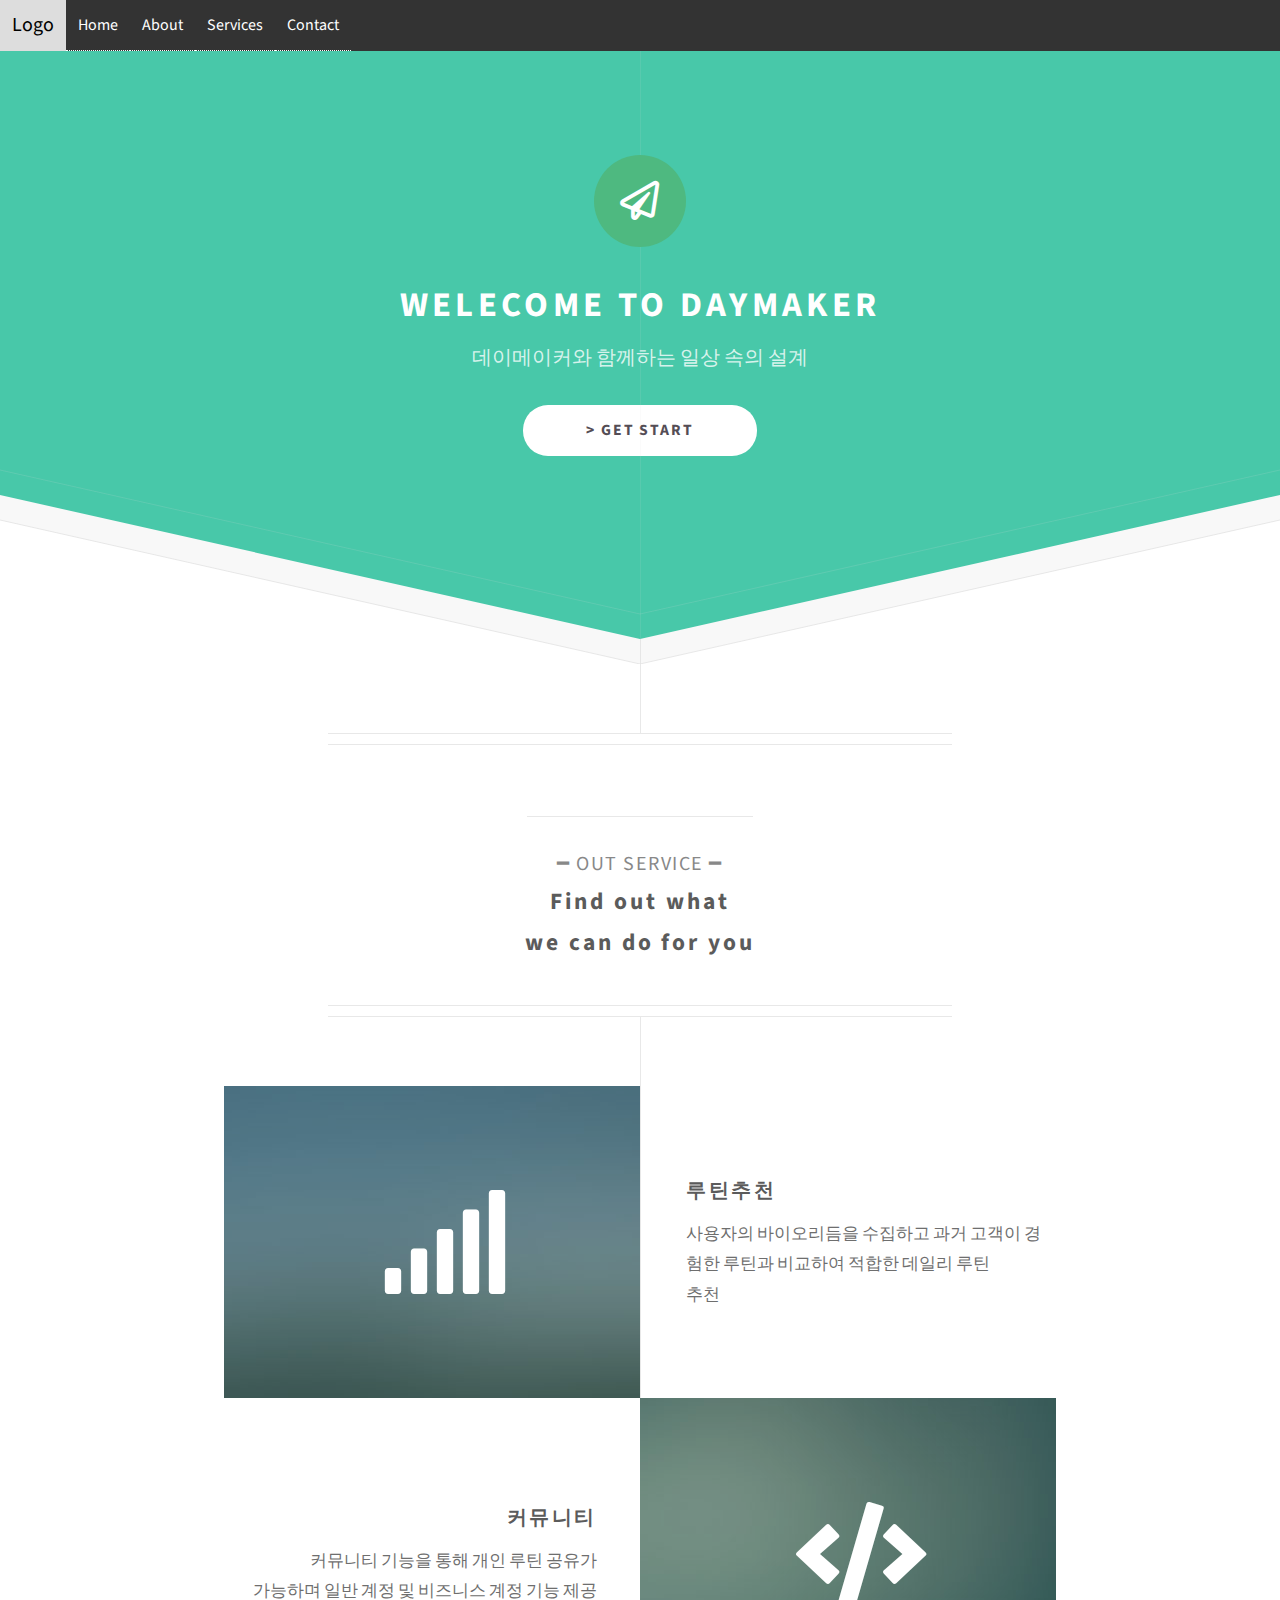
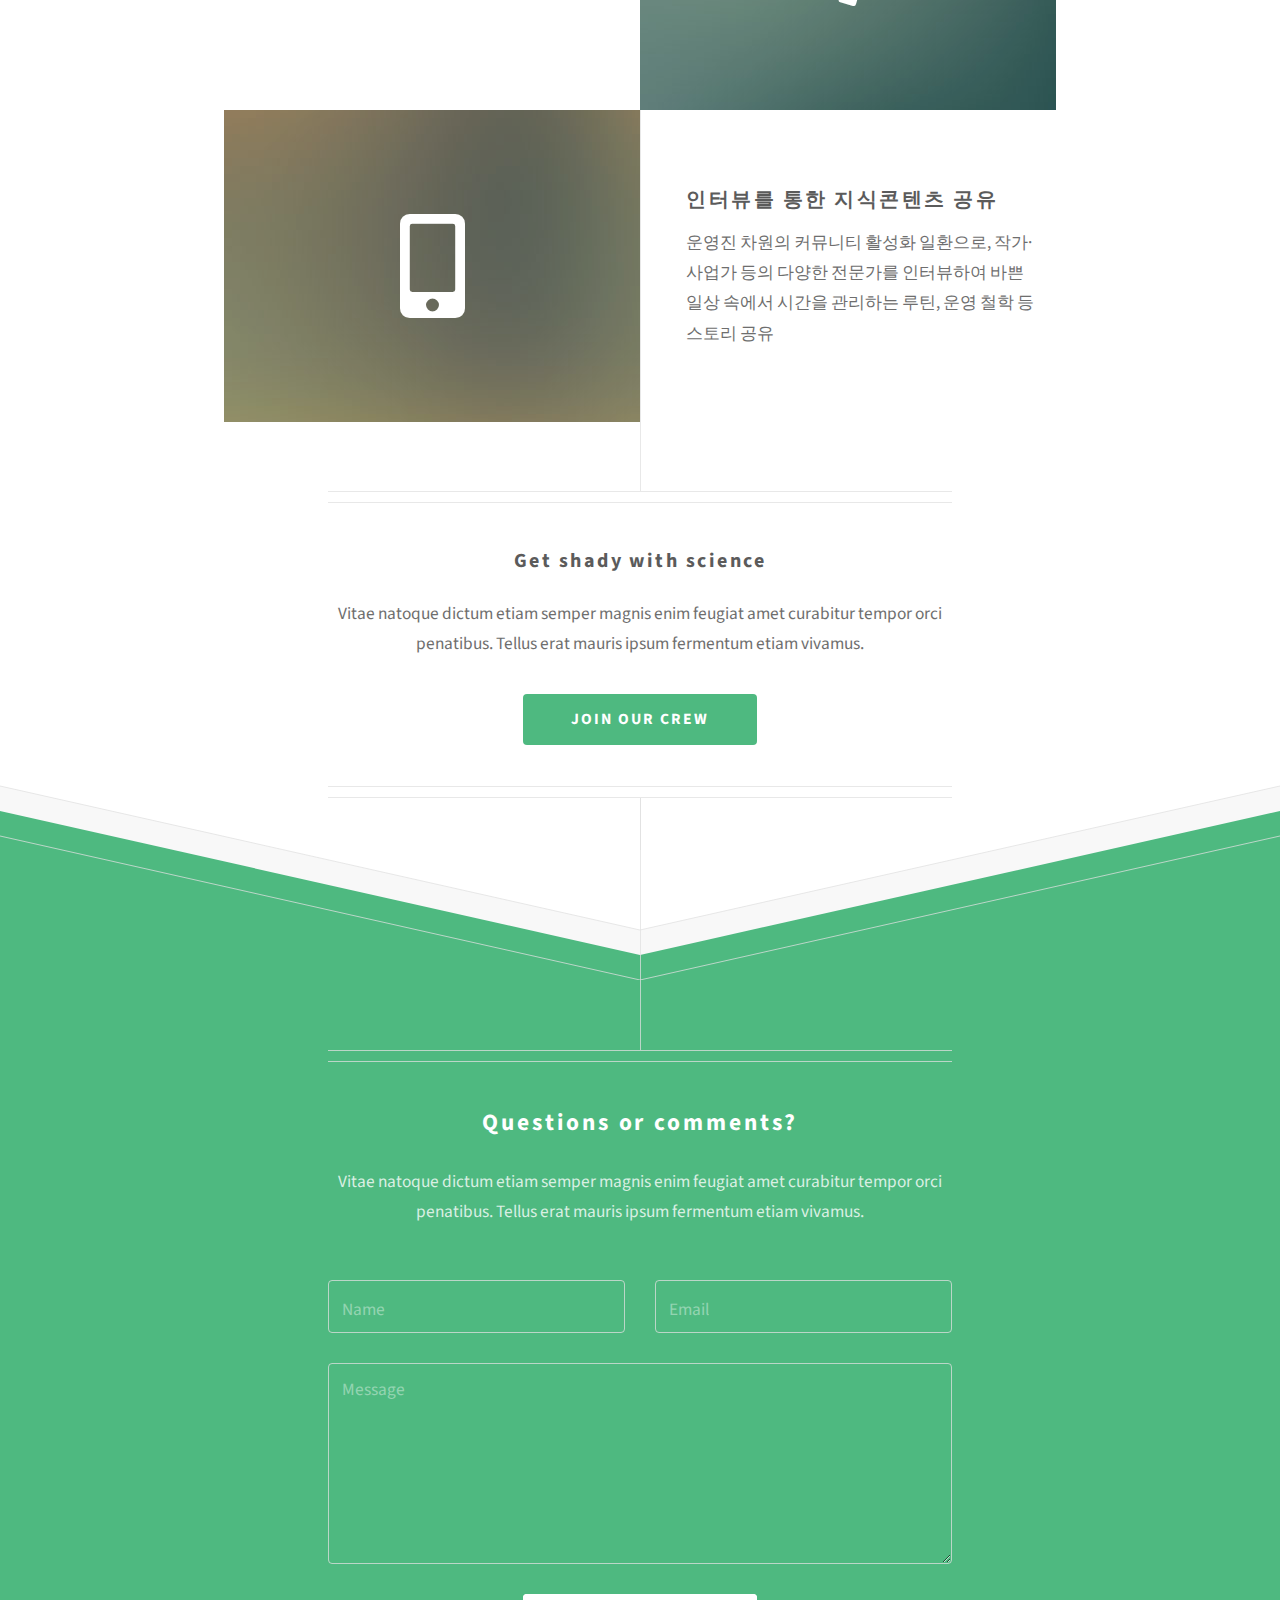
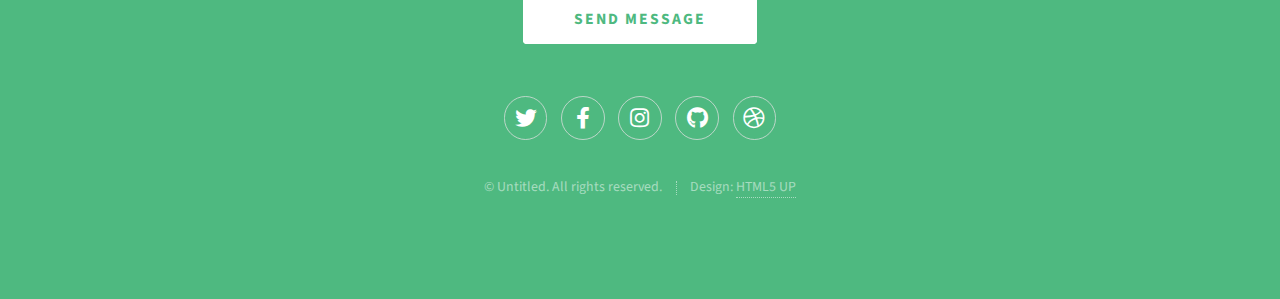
==== index.html @ bc4b8121 "project" ====
<!DOCTYPE HTML>
<!--
	Directive by HTML5 UP
	html5up.net | @ajlkn
	Free for personal and commercial use under the CCA 3.0 license (html5up.net/license)
-->
<html>
	<head>
		<title>Directive by HTML5 UP</title>
		<meta charset="utf-8" />
		<meta name="viewport" content="width=device-width, initial-scale=1, user-scalable=no" />
		<link rel="stylesheet" href="assets/css/main.css" />
		</head>
	<body class="is-preload">

		<!--navbar-->
		<div class="navbar">
			<a href="#" class="navbar-logo">Logo</a>
			<a href="#">Home</a>
			<a href="#">About</a>
			<a href="#">Services</a>
			<a href="#">Contact</a>
		  </div>

		<!-- Header -->
			<div id="header">
				<span class="logo icon fa-paper-plane"></span>
				<h1> WELECOME TO DAYMAKER</h1>
				<p>데이메이커와 함께하는 일상 속의 설계</p>
				<br />
				<a href="#" class="button btn-1">> get start</a>
			</div>

		<!-- Main -->
			<div id="main">

				<header class="major container medium">
					<p>━ out service ━</p>
					<h2>Find out what
					<br />
					we can do for you
					</h2>
					<!--
					<p>Tellus erat mauris ipsum fermentum<br />
					etiam vivamus nunc nibh morbi.</p>
					-->
				</header>

				<div class="box alt container">
					<section class="feature left">
						<a href="#" class="image icon solid fa-signal"><img src="images/pic01.jpg" alt="" /></a>
						<div class="content">
							<h3>루틴추천</h3>
							<p>사용자의 바이오리듬을 수집하고 과거 고객이 경험한 루틴과 비교하여 적합한 데일리 루틴<br>추천
							</p>
						</div>
					</section>
					<section class="feature right">
						<a href="#" class="image icon solid fa-code"><img src="images/pic02.jpg" alt="" /></a>
						<div class="content">
							<h3>커뮤니티</h3>
							<p>커뮤니티 기능을 통해 개인 루틴 공유가<br>가능하며 일반 계정 및 비즈니스 계정 기능 제공</p>
						</div>
					</section>
					<section class="feature left">
						<a href="#" class="image icon solid fa-mobile-alt"><img src="images/pic03.jpg" alt="" /></a>
						<div class="content">
							<h3>인터뷰를 통한 지식콘텐츠 공유</h3>
							<p>운영진 차원의 커뮤니티 활성화 일환으로, 작가·사업가 등의 다양한 전문가를
								인터뷰하여 바쁜 일상 속에서 시간을 관리하는 루틴, 운영 철학 등 스토리 공유</p>
						</div>
					</section>
				</div>

				<!--
				<div class="box container">
					<header>
						<h2>A lot of generic stuff</h2>
					</header>
					<section>
						<header>
							<h3>Paragraph</h3>
							<p>This is the subtitle for this particular heading</p>
						</header>
						<p>Phasellus nisl nisl, varius id <sup>porttitor sed pellentesque</sup> ac orci. Pellentesque
						habitant <strong>strong</strong> tristique <b>bold</b> et netus <i>italic</i> malesuada <em>emphasized</em> ac turpis egestas. Morbi
						leo suscipit ut. Praesent <sub>id turpis vitae</sub> turpis pretium ultricies. Vestibulum sit
						amet risus elit.</p>
					</section>
					<section>
						<header>
							<h3>Blockquote</h3>
						</header>
						<blockquote>Fringilla nisl. Donec accumsan interdum nisi, quis tincidunt felis sagittis eget.
						tempus euismod. Vestibulum ante ipsum primis in faucibus.</blockquote>
					</section>
					<section>
						<header>
							<h3>Divider</h3>
						</header>
						<p>Donec consectetur vestibulum dolor et pulvinar. Etiam vel felis enim, at viverra
						ligula. Ut porttitor sagittis lorem, quis eleifend nisi ornare vel. Praesent nec orci
						facilisis leo magna. Cras sit amet urna eros, id egestas urna. Quisque aliquam
						tempus euismod. Vestibulum ante ipsum primis in faucibus orci luctus et ultrices
						posuere cubilia.</p>
						<hr />
						<p>Donec consectetur vestibulum dolor et pulvinar. Etiam vel felis enim, at viverra
						ligula. Ut porttitor sagittis lorem, quis eleifend nisi ornare vel. Praesent nec orci
						facilisis leo magna. Cras sit amet urna eros, id egestas urna. Quisque aliquam
						tempus euismod. Vestibulum ante ipsum primis in faucibus orci luctus et ultrices
						posuere cubilia.</p>
					</section>
					<section>
						<header>
							<h3>Unordered List</h3>
						</header>
						<ul class="default">
							<li>Donec consectetur vestibulum dolor et pulvinar. Etiam vel felis enim, at viverra ligula. Ut porttitor sagittis lorem, quis eleifend nisi ornare vel.</li>
							<li>Donec consectetur vestibulum dolor et pulvinar. Etiam vel felis enim, at viverra ligula. Ut porttitor sagittis lorem, quis eleifend nisi ornare vel.</li>
							<li>Donec consectetur vestibulum dolor et pulvinar. Etiam vel felis enim, at viverra ligula. Ut porttitor sagittis lorem, quis eleifend nisi ornare vel.</li>
							<li>Donec consectetur vestibulum dolor et pulvinar. Etiam vel felis enim, at viverra ligula. Ut porttitor sagittis lorem, quis eleifend nisi ornare vel.</li>
						</ul>
					</section>
					<section>
						<header>
							<h3>Ordered List</h3>
						</header>
						<ol class="default">
							<li>Donec consectetur vestibulum dolor et pulvinar. Etiam vel felis enim, at viverra ligula. Ut porttitor sagittis lorem, quis eleifend nisi ornare vel.</li>
							<li>Donec consectetur vestibulum dolor et pulvinar. Etiam vel felis enim, at viverra ligula. Ut porttitor sagittis lorem, quis eleifend nisi ornare vel.</li>
							<li>Donec consectetur vestibulum dolor et pulvinar. Etiam vel felis enim, at viverra ligula. Ut porttitor sagittis lorem, quis eleifend nisi ornare vel.</li>
							<li>Donec consectetur vestibulum dolor et pulvinar. Etiam vel felis enim, at viverra ligula. Ut porttitor sagittis lorem, quis eleifend nisi ornare vel.</li>
						</ol>
					</section>
					<section>
						<header>
							<h3>Table</h3>
						</header>
						<div class="table-wrapper">
							<table class="default">
								<thead>
									<tr>
										<th>ID</th>
										<th>Name</th>
										<th>Description</th>
										<th>Price</th>
									</tr>
								</thead>
								<tbody>
									<tr>
										<td>45815</td>
										<td>Something</td>
										<td>Ut porttitor sagittis lorem, quis eleifend nisi ornare vel.</td>
										<td>29.99</td>
									</tr>
									<tr>
										<td>24524</td>
										<td>Nothing</td>
										<td>Ut porttitor sagittis lorem, quis eleifend nisi ornare vel.</td>
										<td>19.99</td>
									</tr>
									<tr>
										<td>45815</td>
										<td>Something</td>
										<td>Ut porttitor sagittis lorem, quis eleifend nisi ornare vel.</td>
										<td>29.99</td>
									</tr>
									<tr>
										<td>24524</td>
										<td>Nothing</td>
										<td>Ut porttitor sagittis lorem, quis eleifend nisi ornare vel.</td>
										<td>19.99</td>
									</tr>
								</tbody>
								<tfoot>
									<tr>
										<td colspan="3"></td>
										<td>100.00</td>
									</tr>
								</tfoot>
							</table>
						</div>
					</section>
					<section>
						<header>
							<h3>Form</h3>
						</header>
						<form method="post" action="#">
							<div class="row">
								<div class="col-6 col-12-mobilep">
									<label for="name">Name</label>
									<input class="text" type="text" name="name" id="name" value="" placeholder="John Doe" />
								</div>
								<div class="col-6 col-12-mobilep">
									<label for="email">Email</label>
									<input class="text" type="text" name="email" id="email" value="" placeholder="johndoe@domain.tld" />
								</div>
								<div class="col-12">
									<label for="subject">Subject</label>
									<input class="text" type="text" name="subject" id="subject" value="" placeholder="Enter your subject" />
								</div>
								<div class="col-12">
									<label for="subject">Message</label>
									<textarea name="message" id="message" placeholder="Enter your message" rows="6"></textarea>
								</div>
								<div class="col-12">
									<ul class="actions special">
										<li><input type="submit" value="Send" /></li>
										<li><input type="reset" value="Reset" class="alt" /></li>
									</ul>
								</div>
							</div>
						</form>
					</section>
				</div>
				-->

				<footer class="major container medium">
					<h3>Get shady with science</h3>
					<p>Vitae natoque dictum etiam semper magnis enim feugiat amet curabitur tempor orci penatibus. Tellus erat mauris ipsum fermentum etiam vivamus.</p>
					<ul class="actions special">
						<li><a href="#" class="button btn-2">Join our crew</a></li>
					</ul>
				</footer>

			</div>

		<!-- Footer -->
			<div id="footer">
				<div class="container medium">

					<header class="major last">
						<h2>Questions or comments?</h2>
					</header>

					<p>Vitae natoque dictum etiam semper magnis enim feugiat amet curabitur tempor
					orci penatibus. Tellus erat mauris ipsum fermentum etiam vivamus.</p>

					<form method="post" action="#">
						<div class="row">
							<div class="col-6 col-12-mobilep">
								<input type="text" name="name" placeholder="Name" />
							</div>
							<div class="col-6 col-12-mobilep">
								<input type="email" name="email" placeholder="Email" />
							</div>
							<div class="col-12">
								<textarea name="message" placeholder="Message" rows="6"></textarea>
							</div>
							<div class="col-12">
								<ul class="actions special">
									<li><input type="submit" value="Send Message" /></li>
								</ul>
							</div>
						</div>
					</form>

					<ul class="icons">
						<li><a href="#" class="icon brands fa-twitter"><span class="label">Twitter</span></a></li>
						<li><a href="#" class="icon brands fa-facebook-f"><span class="label">Facebook</span></a></li>
						<li><a href="#" class="icon brands fa-instagram"><span class="label">Instagram</span></a></li>
						<li><a href="#" class="icon brands fa-github"><span class="label">Github</span></a></li>
						<li><a href="#" class="icon brands fa-dribbble"><span class="label">Dribbble</span></a></li>
					</ul>

					<ul class="copyright">
						<li>&copy; Untitled. All rights reserved.</li><li>Design: <a href="http://html5up.net">HTML5 UP</a></li>
					</ul>

				</div>
			</div>

		<!-- Scripts -->
			<script src="assets/js/jquery.min.js"></script>
			<script src="assets/js/browser.min.js"></script>
			<script src="assets/js/breakpoints.min.js"></script>
			<script src="assets/js/util.js"></script>
			<script src="assets/js/main.js"></script>

	</body>
</html>
---- assets/css/main.css ----
@import url("fontawesome-all.min.css");
@import url("https://fonts.googleapis.com/css?family=Source+Sans+Pro:300,300italic,400,400italic,600,600italic,700,700italic");

/*
	Directive by HTML5 UP
	html5up.net | @ajlkn
	Free for personal and commercial use under the CCA 3.0 license (html5up.net/license)
*/

html, body, div, span, applet, object,
iframe, h1, h2, h3, h4, h5, h6, p, blockquote,
pre, a, abbr, acronym, address, big, cite,
code, del, dfn, em, img, ins, kbd, q, s, samp,
small, strike, strong, sub, sup, tt, var, b,
u, i, center, dl, dt, dd, ol, ul, li, fieldset,
form, label, legend, table, caption, tbody,
tfoot, thead, tr, th, td, article, aside,
canvas, details, embed, figure, figcaption,
footer, header, hgroup, menu, nav, output, ruby,
section, summary, time, mark, audio, video {
	margin: 0;
	padding: 0;
	border: 0;
	font-size: 100%;
	font: inherit;
	vertical-align: baseline;}

article, aside, details, figcaption, figure,
footer, header, hgroup, menu, nav, section {
	display: block;}

body {
	line-height: 1;
}

ol, ul {
	list-style: none;
}

blockquote, q {
	quotes: none;
}

	blockquote:before, blockquote:after, q:before, q:after {
		content: '';
		content: none;
	}

table {
	border-collapse: collapse;
	border-spacing: 0;
}

body {
	-webkit-text-size-adjust: none;
}

mark {
	background-color: transparent;
	color: inherit;
}

input::-moz-focus-inner {
	border: 0;
	padding: 0;
}

input, select, textarea {
	-moz-appearance: none;
	-webkit-appearance: none;
	-ms-appearance: none;
	appearance: none;
}

/* Basic */

	html {
		box-sizing: border-box;
	}

	*, *:before, *:after {
		box-sizing: inherit;
	}

	html, body {
		height: 100%;
	}

	body {
		background: #ffffff;
	}

		body.is-preload *, body.is-preload *:before, body.is-preload *:after {
			-moz-animation: none !important;
			-webkit-animation: none !important;
			-ms-animation: none !important;
			animation: none !important;
			-moz-transition: none !important;
			-webkit-transition: none !important;
			-ms-transition: none !important;
			transition: none !important;
		}

	body, input, select, textarea {
		color: #6e6e6e;
		font-family: 'Source Sans Pro', sans-serif;
		font-size: 16pt;
		font-weight: 400;
		line-height: 1.75em;
	}

	a {
		-moz-transition: color 0.2s ease-in-out, border-bottom-color 0.2s ease-in-out;
		-webkit-transition: color 0.2s ease-in-out, border-bottom-color 0.2s ease-in-out;
		-ms-transition: color 0.2s ease-in-out, border-bottom-color 0.2s ease-in-out;
		transition: color 0.2s ease-in-out, border-bottom-color 0.2s ease-in-out;
		border-bottom: dotted 1px;
		color: #4eb980;
		text-decoration: none;
	}

		a:hover {
			border-bottom-color: transparent;
		}

	strong, b {
		font-weight: 600;
		color: #5b5b5b;
	}

	em, i {
		font-style: italic;
	}

	p, ul, ol, dl, table, blockquote, form {
		margin: 0 0 2em 0;
	}

	h1, h2, h3, h4, h5, h6 {
		color: #5b5b5b;
		font-weight: 700;
		letter-spacing: 0.125em;
		line-height: 1.75em;
		margin-bottom: 1em;
		text-align: center;
	}

		h1 a, h2 a, h3 a, h4 a, h5 a, h6 a {
			color: inherit;
			text-decoration: none;
		}

	h2 {
		font-size: 1.75em;
	}

	h3 {
		font-size: 1.5em;
	}

	sub {
		font-size: 0.8em;
		position: relative;
		top: 0.5em;
	}

	sup {
		font-size: 0.8em;
		position: relative;
		top: -0.5em;
	}

	hr {
		border: 0;
		border-top: solid 1px rgba(224, 224, 224, 0.75);
		margin-bottom: 1.5em;
	}

	blockquote {
		border-left: solid 0.5em rgba(224, 224, 224, 0.75);
		font-style: italic;
		padding: 1em 0 1em 2em;
	}

/* Container */

	.container {
		margin: 0 auto;
		max-width: 100%;
		width: 51em;
	}

		.container.medium {
			width: 38.25em;
		}

		@media screen and (max-width: 1280px) {

			.container {
				width: 48em;
			}

				.container.medium {
					width: 36em;
				}

		}

		@media screen and (max-width: 980px) {

			.container {
				width: 95%;
			}

				.container.medium {
					width: 71.25%;
				}

		}

		@media screen and (max-width: 840px) {

			.container {
				width: 95% !important;
			}

		}

		@media screen and (max-width: 736px) {

			.container {
				width: 90% !important;
			}

		}

		@media screen and (max-width: 480px) {

			.container {
				width: 100% !important;
			}

		}

/* Row */

	.row {
		display: flex;
		flex-wrap: wrap;
		box-sizing: border-box;
		align-items: stretch;
	}

		.row > * {
			box-sizing: border-box;
		}

		.row.gtr-uniform > * > :last-child {
			margin-bottom: 0;
		}

		.row.aln-left {
			justify-content: flex-start;
		}

		.row.aln-center {
			justify-content: center;
		}

		.row.aln-right {
			justify-content: flex-end;
		}

		.row.aln-top {
			align-items: flex-start;
		}

		.row.aln-middle {
			align-items: center;
		}

		.row.aln-bottom {
			align-items: flex-end;
		}

		.row > .imp {
			order: -1;
		}

		.row > .col-1 {
			width: 8.33333%;
		}

		.row > .off-1 {
			margin-left: 8.33333%;
		}

		.row > .col-2 {
			width: 16.66667%;
		}

		.row > .off-2 {
			margin-left: 16.66667%;
		}

		.row > .col-3 {
			width: 25%;
		}

		.row > .off-3 {
			margin-left: 25%;
		}

		.row > .col-4 {
			width: 33.33333%;
		}

		.row > .off-4 {
			margin-left: 33.33333%;
		}

		.row > .col-5 {
			width: 41.66667%;
		}

		.row > .off-5 {
			margin-left: 41.66667%;
		}

		.row > .col-6 {
			width: 50%;
		}

		.row > .off-6 {
			margin-left: 50%;
		}

		.row > .col-7 {
			width: 58.33333%;
		}

		.row > .off-7 {
			margin-left: 58.33333%;
		}

		.row > .col-8 {
			width: 66.66667%;
		}

		.row > .off-8 {
			margin-left: 66.66667%;
		}

		.row > .col-9 {
			width: 75%;
		}

		.row > .off-9 {
			margin-left: 75%;
		}

		.row > .col-10 {
			width: 83.33333%;
		}

		.row > .off-10 {
			margin-left: 83.33333%;
		}

		.row > .col-11 {
			width: 91.66667%;
		}

		.row > .off-11 {
			margin-left: 91.66667%;
		}

		.row > .col-12 {
			width: 100%;
		}

		.row > .off-12 {
			margin-left: 100%;
		}

		.row.gtr-0 {
			margin-top: 0px;
			margin-left: 0px;
		}

			.row.gtr-0 > * {
				padding: 0px 0 0 0px;
			}

			.row.gtr-0.gtr-uniform {
				margin-top: 0px;
			}

				.row.gtr-0.gtr-uniform > * {
					padding-top: 0px;
				}

		.row.gtr-25 {
			margin-top: -7.5px;
			margin-left: -7.5px;
		}

			.row.gtr-25 > * {
				padding: 7.5px 0 0 7.5px;
			}

			.row.gtr-25.gtr-uniform {
				margin-top: -7.5px;
			}

				.row.gtr-25.gtr-uniform > * {
					padding-top: 7.5px;
				}

		.row.gtr-50 {
			margin-top: -15px;
			margin-left: -15px;
		}

			.row.gtr-50 > * {
				padding: 15px 0 0 15px;
			}

			.row.gtr-50.gtr-uniform {
				margin-top: -15px;
			}

				.row.gtr-50.gtr-uniform > * {
					padding-top: 15px;
				}

		.row {
			margin-top: -30px;
			margin-left: -30px;
		}

			.row > * {
				padding: 30px 0 0 30px;
			}

			.row.gtr-uniform {
				margin-top: -30px;
			}

				.row.gtr-uniform > * {
					padding-top: 30px;
				}

		.row.gtr-150 {
			margin-top: -45px;
			margin-left: -45px;
		}

			.row.gtr-150 > * {
				padding: 45px 0 0 45px;
			}

			.row.gtr-150.gtr-uniform {
				margin-top: -45px;
			}

				.row.gtr-150.gtr-uniform > * {
					padding-top: 45px;
				}

		.row.gtr-200 {
			margin-top: -60px;
			margin-left: -60px;
		}

			.row.gtr-200 > * {
				padding: 60px 0 0 60px;
			}

			.row.gtr-200.gtr-uniform {
				margin-top: -60px;
			}

				.row.gtr-200.gtr-uniform > * {
					padding-top: 60px;
				}

		@media screen and (max-width: 1680px) {

			.row {
				display: flex;
				flex-wrap: wrap;
				box-sizing: border-box;
				align-items: stretch;
			}

				.row > * {
					box-sizing: border-box;
				}

				.row.gtr-uniform > * > :last-child {
					margin-bottom: 0;
				}

				.row.aln-left {
					justify-content: flex-start;
				}

				.row.aln-center {
					justify-content: center;
				}

				.row.aln-right {
					justify-content: flex-end;
				}

				.row.aln-top {
					align-items: flex-start;
				}

				.row.aln-middle {
					align-items: center;
				}

				.row.aln-bottom {
					align-items: flex-end;
				}

				.row > .imp-wide {
					order: -1;
				}

				.row > .col-1-wide {
					width: 8.33333%;
				}

				.row > .off-1-wide {
					margin-left: 8.33333%;
				}

				.row > .col-2-wide {
					width: 16.66667%;
				}

				.row > .off-2-wide {
					margin-left: 16.66667%;
				}

				.row > .col-3-wide {
					width: 25%;
				}

				.row > .off-3-wide {
					margin-left: 25%;
				}

				.row > .col-4-wide {
					width: 33.33333%;
				}

				.row > .off-4-wide {
					margin-left: 33.33333%;
				}

				.row > .col-5-wide {
					width: 41.66667%;
				}

				.row > .off-5-wide {
					margin-left: 41.66667%;
				}

				.row > .col-6-wide {
					width: 50%;
				}

				.row > .off-6-wide {
					margin-left: 50%;
				}

				.row > .col-7-wide {
					width: 58.33333%;
				}

				.row > .off-7-wide {
					margin-left: 58.33333%;
				}

				.row > .col-8-wide {
					width: 66.66667%;
				}

				.row > .off-8-wide {
					margin-left: 66.66667%;
				}

				.row > .col-9-wide {
					width: 75%;
				}

				.row > .off-9-wide {
					margin-left: 75%;
				}

				.row > .col-10-wide {
					width: 83.33333%;
				}

				.row > .off-10-wide {
					margin-left: 83.33333%;
				}

				.row > .col-11-wide {
					width: 91.66667%;
				}

				.row > .off-11-wide {
					margin-left: 91.66667%;
				}

				.row > .col-12-wide {
					width: 100%;
				}

				.row > .off-12-wide {
					margin-left: 100%;
				}

				.row.gtr-0 {
					margin-top: 0px;
					margin-left: 0px;
				}

					.row.gtr-0 > * {
						padding: 0px 0 0 0px;
					}

					.row.gtr-0.gtr-uniform {
						margin-top: 0px;
					}

						.row.gtr-0.gtr-uniform > * {
							padding-top: 0px;
						}

				.row.gtr-25 {
					margin-top: -7.5px;
					margin-left: -7.5px;
				}

					.row.gtr-25 > * {
						padding: 7.5px 0 0 7.5px;
					}

					.row.gtr-25.gtr-uniform {
						margin-top: -7.5px;
					}

						.row.gtr-25.gtr-uniform > * {
							padding-top: 7.5px;
						}

				.row.gtr-50 {
					margin-top: -15px;
					margin-left: -15px;
				}

					.row.gtr-50 > * {
						padding: 15px 0 0 15px;
					}

					.row.gtr-50.gtr-uniform {
						margin-top: -15px;
					}

						.row.gtr-50.gtr-uniform > * {
							padding-top: 15px;
						}

				.row {
					margin-top: -30px;
					margin-left: -30px;
				}

					.row > * {
						padding: 30px 0 0 30px;
					}

					.row.gtr-uniform {
						margin-top: -30px;
					}

						.row.gtr-uniform > * {
							padding-top: 30px;
						}

				.row.gtr-150 {
					margin-top: -45px;
					margin-left: -45px;
				}

					.row.gtr-150 > * {
						padding: 45px 0 0 45px;
					}

					.row.gtr-150.gtr-uniform {
						margin-top: -45px;
					}

						.row.gtr-150.gtr-uniform > * {
							padding-top: 45px;
						}

				.row.gtr-200 {
					margin-top: -60px;
					margin-left: -60px;
				}

					.row.gtr-200 > * {
						padding: 60px 0 0 60px;
					}

					.row.gtr-200.gtr-uniform {
						margin-top: -60px;
					}

						.row.gtr-200.gtr-uniform > * {
							padding-top: 60px;
						}

		}

		@media screen and (max-width: 1280px) {

			.row {
				display: flex;
				flex-wrap: wrap;
				box-sizing: border-box;
				align-items: stretch;
			}

				.row > * {
					box-sizing: border-box;
				}

				.row.gtr-uniform > * > :last-child {
					margin-bottom: 0;
				}

				.row.aln-left {
					justify-content: flex-start;
				}

				.row.aln-center {
					justify-content: center;
				}

				.row.aln-right {
					justify-content: flex-end;
				}

				.row.aln-top {
					align-items: flex-start;
				}

				.row.aln-middle {
					align-items: center;
				}

				.row.aln-bottom {
					align-items: flex-end;
				}

				.row > .imp-normal {
					order: -1;
				}

				.row > .col-1-normal {
					width: 8.33333%;
				}

				.row > .off-1-normal {
					margin-left: 8.33333%;
				}

				.row > .col-2-normal {
					width: 16.66667%;
				}

				.row > .off-2-normal {
					margin-left: 16.66667%;
				}

				.row > .col-3-normal {
					width: 25%;
				}

				.row > .off-3-normal {
					margin-left: 25%;
				}

				.row > .col-4-normal {
					width: 33.33333%;
				}

				.row > .off-4-normal {
					margin-left: 33.33333%;
				}

				.row > .col-5-normal {
					width: 41.66667%;
				}

				.row > .off-5-normal {
					margin-left: 41.66667%;
				}

				.row > .col-6-normal {
					width: 50%;
				}

				.row > .off-6-normal {
					margin-left: 50%;
				}

				.row > .col-7-normal {
					width: 58.33333%;
				}

				.row > .off-7-normal {
					margin-left: 58.33333%;
				}

				.row > .col-8-normal {
					width: 66.66667%;
				}

				.row > .off-8-normal {
					margin-left: 66.66667%;
				}

				.row > .col-9-normal {
					width: 75%;
				}

				.row > .off-9-normal {
					margin-left: 75%;
				}

				.row > .col-10-normal {
					width: 83.33333%;
				}

				.row > .off-10-normal {
					margin-left: 83.33333%;
				}

				.row > .col-11-normal {
					width: 91.66667%;
				}

				.row > .off-11-normal {
					margin-left: 91.66667%;
				}

				.row > .col-12-normal {
					width: 100%;
				}

				.row > .off-12-normal {
					margin-left: 100%;
				}

				.row.gtr-0 {
					margin-top: 0px;
					margin-left: 0px;
				}

					.row.gtr-0 > * {
						padding: 0px 0 0 0px;
					}

					.row.gtr-0.gtr-uniform {
						margin-top: 0px;
					}

						.row.gtr-0.gtr-uniform > * {
							padding-top: 0px;
						}

				.row.gtr-25 {
					margin-top: -7.5px;
					margin-left: -7.5px;
				}

					.row.gtr-25 > * {
						padding: 7.5px 0 0 7.5px;
					}

					.row.gtr-25.gtr-uniform {
						margin-top: -7.5px;
					}

						.row.gtr-25.gtr-uniform > * {
							padding-top: 7.5px;
						}

				.row.gtr-50 {
					margin-top: -15px;
					margin-left: -15px;
				}

					.row.gtr-50 > * {
						padding: 15px 0 0 15px;
					}

					.row.gtr-50.gtr-uniform {
						margin-top: -15px;
					}

						.row.gtr-50.gtr-uniform > * {
							padding-top: 15px;
						}

				.row {
					margin-top: -30px;
					margin-left: -30px;
				}

					.row > * {
						padding: 30px 0 0 30px;
					}

					.row.gtr-uniform {
						margin-top: -30px;
					}

						.row.gtr-uniform > * {
							padding-top: 30px;
						}

				.row.gtr-150 {
					margin-top: -45px;
					margin-left: -45px;
				}

					.row.gtr-150 > * {
						padding: 45px 0 0 45px;
					}

					.row.gtr-150.gtr-uniform {
						margin-top: -45px;
					}

						.row.gtr-150.gtr-uniform > * {
							padding-top: 45px;
						}

				.row.gtr-200 {
					margin-top: -60px;
					margin-left: -60px;
				}

					.row.gtr-200 > * {
						padding: 60px 0 0 60px;
					}

					.row.gtr-200.gtr-uniform {
						margin-top: -60px;
					}

						.row.gtr-200.gtr-uniform > * {
							padding-top: 60px;
						}

		}

		@media screen and (max-width: 980px) {

			.row {
				display: flex;
				flex-wrap: wrap;
				box-sizing: border-box;
				align-items: stretch;
			}

				.row > * {
					box-sizing: border-box;
				}

				.row.gtr-uniform > * > :last-child {
					margin-bottom: 0;
				}

				.row.aln-left {
					justify-content: flex-start;
				}

				.row.aln-center {
					justify-content: center;
				}

				.row.aln-right {
					justify-content: flex-end;
				}

				.row.aln-top {
					align-items: flex-start;
				}

				.row.aln-middle {
					align-items: center;
				}

				.row.aln-bottom {
					align-items: flex-end;
				}

				.row > .imp-narrow {
					order: -1;
				}

				.row > .col-1-narrow {
					width: 8.33333%;
				}

				.row > .off-1-narrow {
					margin-left: 8.33333%;
				}

				.row > .col-2-narrow {
					width: 16.66667%;
				}

				.row > .off-2-narrow {
					margin-left: 16.66667%;
				}

				.row > .col-3-narrow {
					width: 25%;
				}

				.row > .off-3-narrow {
					margin-left: 25%;
				}

				.row > .col-4-narrow {
					width: 33.33333%;
				}

				.row > .off-4-narrow {
					margin-left: 33.33333%;
				}

				.row > .col-5-narrow {
					width: 41.66667%;
				}

				.row > .off-5-narrow {
					margin-left: 41.66667%;
				}

				.row > .col-6-narrow {
					width: 50%;
				}

				.row > .off-6-narrow {
					margin-left: 50%;
				}

				.row > .col-7-narrow {
					width: 58.33333%;
				}

				.row > .off-7-narrow {
					margin-left: 58.33333%;
				}

				.row > .col-8-narrow {
					width: 66.66667%;
				}

				.row > .off-8-narrow {
					margin-left: 66.66667%;
				}

				.row > .col-9-narrow {
					width: 75%;
				}

				.row > .off-9-narrow {
					margin-left: 75%;
				}

				.row > .col-10-narrow {
					width: 83.33333%;
				}

				.row > .off-10-narrow {
					margin-left: 83.33333%;
				}

				.row > .col-11-narrow {
					width: 91.66667%;
				}

				.row > .off-11-narrow {
					margin-left: 91.66667%;
				}

				.row > .col-12-narrow {
					width: 100%;
				}

				.row > .off-12-narrow {
					margin-left: 100%;
				}

				.row.gtr-0 {
					margin-top: 0px;
					margin-left: 0px;
				}

					.row.gtr-0 > * {
						padding: 0px 0 0 0px;
					}

					.row.gtr-0.gtr-uniform {
						margin-top: 0px;
					}

						.row.gtr-0.gtr-uniform > * {
							padding-top: 0px;
						}

				.row.gtr-25 {
					margin-top: -7.5px;
					margin-left: -7.5px;
				}

					.row.gtr-25 > * {
						padding: 7.5px 0 0 7.5px;
					}

					.row.gtr-25.gtr-uniform {
						margin-top: -7.5px;
					}

						.row.gtr-25.gtr-uniform > * {
							padding-top: 7.5px;
						}

				.row.gtr-50 {
					margin-top: -15px;
					margin-left: -15px;
				}

					.row.gtr-50 > * {
						padding: 15px 0 0 15px;
					}

					.row.gtr-50.gtr-uniform {
						margin-top: -15px;
					}

						.row.gtr-50.gtr-uniform > * {
							padding-top: 15px;
						}

				.row {
					margin-top: -30px;
					margin-left: -30px;
				}

					.row > * {
						padding: 30px 0 0 30px;
					}

					.row.gtr-uniform {
						margin-top: -30px;
					}

						.row.gtr-uniform > * {
							padding-top: 30px;
						}

				.row.gtr-150 {
					margin-top: -45px;
					margin-left: -45px;
				}

					.row.gtr-150 > * {
						padding: 45px 0 0 45px;
					}

					.row.gtr-150.gtr-uniform {
						margin-top: -45px;
					}

						.row.gtr-150.gtr-uniform > * {
							padding-top: 45px;
						}

				.row.gtr-200 {
					margin-top: -60px;
					margin-left: -60px;
				}

					.row.gtr-200 > * {
						padding: 60px 0 0 60px;
					}

					.row.gtr-200.gtr-uniform {
						margin-top: -60px;
					}

						.row.gtr-200.gtr-uniform > * {
							padding-top: 60px;
						}

		}

		@media screen and (max-width: 840px) {

			.row {
				display: flex;
				flex-wrap: wrap;
				box-sizing: border-box;
				align-items: stretch;
			}

				.row > * {
					box-sizing: border-box;
				}

				.row.gtr-uniform > * > :last-child {
					margin-bottom: 0;
				}

				.row.aln-left {
					justify-content: flex-start;
				}

				.row.aln-center {
					justify-content: center;
				}

				.row.aln-right {
					justify-content: flex-end;
				}

				.row.aln-top {
					align-items: flex-start;
				}

				.row.aln-middle {
					align-items: center;
				}

				.row.aln-bottom {
					align-items: flex-end;
				}

				.row > .imp-narrower {
					order: -1;
				}

				.row > .col-1-narrower {
					width: 8.33333%;
				}

				.row > .off-1-narrower {
					margin-left: 8.33333%;
				}

				.row > .col-2-narrower {
					width: 16.66667%;
				}

				.row > .off-2-narrower {
					margin-left: 16.66667%;
				}

				.row > .col-3-narrower {
					width: 25%;
				}

				.row > .off-3-narrower {
					margin-left: 25%;
				}

				.row > .col-4-narrower {
					width: 33.33333%;
				}

				.row > .off-4-narrower {
					margin-left: 33.33333%;
				}

				.row > .col-5-narrower {
					width: 41.66667%;
				}

				.row > .off-5-narrower {
					margin-left: 41.66667%;
				}

				.row > .col-6-narrower {
					width: 50%;
				}

				.row > .off-6-narrower {
					margin-left: 50%;
				}

				.row > .col-7-narrower {
					width: 58.33333%;
				}

				.row > .off-7-narrower {
					margin-left: 58.33333%;
				}

				.row > .col-8-narrower {
					width: 66.66667%;
				}

				.row > .off-8-narrower {
					margin-left: 66.66667%;
				}

				.row > .col-9-narrower {
					width: 75%;
				}

				.row > .off-9-narrower {
					margin-left: 75%;
				}

				.row > .col-10-narrower {
					width: 83.33333%;
				}

				.row > .off-10-narrower {
					margin-left: 83.33333%;
				}

				.row > .col-11-narrower {
					width: 91.66667%;
				}

				.row > .off-11-narrower {
					margin-left: 91.66667%;
				}

				.row > .col-12-narrower {
					width: 100%;
				}

				.row > .off-12-narrower {
					margin-left: 100%;
				}

				.row.gtr-0 {
					margin-top: 0px;
					margin-left: 0px;
				}

					.row.gtr-0 > * {
						padding: 0px 0 0 0px;
					}

					.row.gtr-0.gtr-uniform {
						margin-top: 0px;
					}

						.row.gtr-0.gtr-uniform > * {
							padding-top: 0px;
						}

				.row.gtr-25 {
					margin-top: -5px;
					margin-left: -5px;
				}

					.row.gtr-25 > * {
						padding: 5px 0 0 5px;
					}

					.row.gtr-25.gtr-uniform {
						margin-top: -5px;
					}

						.row.gtr-25.gtr-uniform > * {
							padding-top: 5px;
						}

				.row.gtr-50 {
					margin-top: -10px;
					margin-left: -10px;
				}

					.row.gtr-50 > * {
						padding: 10px 0 0 10px;
					}

					.row.gtr-50.gtr-uniform {
						margin-top: -10px;
					}

						.row.gtr-50.gtr-uniform > * {
							padding-top: 10px;
						}

				.row {
					margin-top: -20px;
					margin-left: -20px;
				}

					.row > * {
						padding: 20px 0 0 20px;
					}

					.row.gtr-uniform {
						margin-top: -20px;
					}

						.row.gtr-uniform > * {
							padding-top: 20px;
						}

				.row.gtr-150 {
					margin-top: -30px;
					margin-left: -30px;
				}

					.row.gtr-150 > * {
						padding: 30px 0 0 30px;
					}

					.row.gtr-150.gtr-uniform {
						margin-top: -30px;
					}

						.row.gtr-150.gtr-uniform > * {
							padding-top: 30px;
						}

				.row.gtr-200 {
					margin-top: -40px;
					margin-left: -40px;
				}

					.row.gtr-200 > * {
						padding: 40px 0 0 40px;
					}

					.row.gtr-200.gtr-uniform {
						margin-top: -40px;
					}

						.row.gtr-200.gtr-uniform > * {
							padding-top: 40px;
						}

		}

		@media screen and (max-width: 736px) {

			.row {
				display: flex;
				flex-wrap: wrap;
				box-sizing: border-box;
				align-items: stretch;
			}

				.row > * {
					box-sizing: border-box;
				}

				.row.gtr-uniform > * > :last-child {
					margin-bottom: 0;
				}

				.row.aln-left {
					justify-content: flex-start;
				}

				.row.aln-center {
					justify-content: center;
				}

				.row.aln-right {
					justify-content: flex-end;
				}

				.row.aln-top {
					align-items: flex-start;
				}

				.row.aln-middle {
					align-items: center;
				}

				.row.aln-bottom {
					align-items: flex-end;
				}

				.row > .imp-mobile {
					order: -1;
				}

				.row > .col-1-mobile {
					width: 8.33333%;
				}

				.row > .off-1-mobile {
					margin-left: 8.33333%;
				}

				.row > .col-2-mobile {
					width: 16.66667%;
				}

				.row > .off-2-mobile {
					margin-left: 16.66667%;
				}

				.row > .col-3-mobile {
					width: 25%;
				}

				.row > .off-3-mobile {
					margin-left: 25%;
				}

				.row > .col-4-mobile {
					width: 33.33333%;
				}

				.row > .off-4-mobile {
					margin-left: 33.33333%;
				}

				.row > .col-5-mobile {
					width: 41.66667%;
				}

				.row > .off-5-mobile {
					margin-left: 41.66667%;
				}

				.row > .col-6-mobile {
					width: 50%;
				}

				.row > .off-6-mobile {
					margin-left: 50%;
				}

				.row > .col-7-mobile {
					width: 58.33333%;
				}

				.row > .off-7-mobile {
					margin-left: 58.33333%;
				}

				.row > .col-8-mobile {
					width: 66.66667%;
				}

				.row > .off-8-mobile {
					margin-left: 66.66667%;
				}

				.row > .col-9-mobile {
					width: 75%;
				}

				.row > .off-9-mobile {
					margin-left: 75%;
				}

				.row > .col-10-mobile {
					width: 83.33333%;
				}

				.row > .off-10-mobile {
					margin-left: 83.33333%;
				}

				.row > .col-11-mobile {
					width: 91.66667%;
				}

				.row > .off-11-mobile {
					margin-left: 91.66667%;
				}

				.row > .col-12-mobile {
					width: 100%;
				}

				.row > .off-12-mobile {
					margin-left: 100%;
				}

				.row.gtr-0 {
					margin-top: 0px;
					margin-left: 0px;
				}

					.row.gtr-0 > * {
						padding: 0px 0 0 0px;
					}

					.row.gtr-0.gtr-uniform {
						margin-top: 0px;
					}

						.row.gtr-0.gtr-uniform > * {
							padding-top: 0px;
						}

				.row.gtr-25 {
					margin-top: -57.5px;
					margin-left: -5px;
				}

					.row.gtr-25 > * {
						padding: 57.5px 0 0 5px;
					}

					.row.gtr-25.gtr-uniform {
						margin-top: -5px;
					}

						.row.gtr-25.gtr-uniform > * {
							padding-top: 5px;
						}

				.row.gtr-50 {
					margin-top: -115px;
					margin-left: -10px;
				}

					.row.gtr-50 > * {
						padding: 115px 0 0 10px;
					}

					.row.gtr-50.gtr-uniform {
						margin-top: -10px;
					}

						.row.gtr-50.gtr-uniform > * {
							padding-top: 10px;
						}

				.row {
					margin-top: -230px;
					margin-left: -20px;
				}

					.row > * {
						padding: 230px 0 0 20px;
					}

					.row.gtr-uniform {
						margin-top: -20px;
					}

						.row.gtr-uniform > * {
							padding-top: 20px;
						}

				.row.gtr-150 {
					margin-top: -345px;
					margin-left: -30px;
				}

					.row.gtr-150 > * {
						padding: 345px 0 0 30px;
					}

					.row.gtr-150.gtr-uniform {
						margin-top: -30px;
					}

						.row.gtr-150.gtr-uniform > * {
							padding-top: 30px;
						}

				.row.gtr-200 {
					margin-top: -460px;
					margin-left: -40px;
				}

					.row.gtr-200 > * {
						padding: 460px 0 0 40px;
					}

					.row.gtr-200.gtr-uniform {
						margin-top: -40px;
					}

						.row.gtr-200.gtr-uniform > * {
							padding-top: 40px;
						}

		}

		@media screen and (max-width: 480px) {

			.row {
				display: flex;
				flex-wrap: wrap;
				box-sizing: border-box;
				align-items: stretch;
			}

				.row > * {
					box-sizing: border-box;
				}

				.row.gtr-uniform > * > :last-child {
					margin-bottom: 0;
				}

				.row.aln-left {
					justify-content: flex-start;
				}

				.row.aln-center {
					justify-content: center;
				}

				.row.aln-right {
					justify-content: flex-end;
				}

				.row.aln-top {
					align-items: flex-start;
				}

				.row.aln-middle {
					align-items: center;
				}

				.row.aln-bottom {
					align-items: flex-end;
				}

				.row > .imp-mobilep {
					order: -1;
				}

				.row > .col-1-mobilep {
					width: 8.33333%;
				}

				.row > .off-1-mobilep {
					margin-left: 8.33333%;
				}

				.row > .col-2-mobilep {
					width: 16.66667%;
				}

				.row > .off-2-mobilep {
					margin-left: 16.66667%;
				}

				.row > .col-3-mobilep {
					width: 25%;
				}

				.row > .off-3-mobilep {
					margin-left: 25%;
				}

				.row > .col-4-mobilep {
					width: 33.33333%;
				}

				.row > .off-4-mobilep {
					margin-left: 33.33333%;
				}

				.row > .col-5-mobilep {
					width: 41.66667%;
				}

				.row > .off-5-mobilep {
					margin-left: 41.66667%;
				}

				.row > .col-6-mobilep {
					width: 50%;
				}

				.row > .off-6-mobilep {
					margin-left: 50%;
				}

				.row > .col-7-mobilep {
					width: 58.33333%;
				}

				.row > .off-7-mobilep {
					margin-left: 58.33333%;
				}

				.row > .col-8-mobilep {
					width: 66.66667%;
				}

				.row > .off-8-mobilep {
					margin-left: 66.66667%;
				}

				.row > .col-9-mobilep {
					width: 75%;
				}

				.row > .off-9-mobilep {
					margin-left: 75%;
				}

				.row > .col-10-mobilep {
					width: 83.33333%;
				}

				.row > .off-10-mobilep {
					margin-left: 83.33333%;
				}

				.row > .col-11-mobilep {
					width: 91.66667%;
				}

				.row > .off-11-mobilep {
					margin-left: 91.66667%;
				}

				.row > .col-12-mobilep {
					width: 100%;
				}

				.row > .off-12-mobilep {
					margin-left: 100%;
				}

				.row.gtr-0 {
					margin-top: 0px;
					margin-left: 0px;
				}

					.row.gtr-0 > * {
						padding: 0px 0 0 0px;
					}

					.row.gtr-0.gtr-uniform {
						margin-top: 0px;
					}

						.row.gtr-0.gtr-uniform > * {
							padding-top: 0px;
						}

				.row.gtr-25 {
					margin-top: -5px;
					margin-left: -5px;
				}

					.row.gtr-25 > * {
						padding: 5px 0 0 5px;
					}

					.row.gtr-25.gtr-uniform {
						margin-top: -5px;
					}

						.row.gtr-25.gtr-uniform > * {
							padding-top: 5px;
						}

				.row.gtr-50 {
					margin-top: -10px;
					margin-left: -10px;
				}

					.row.gtr-50 > * {
						padding: 10px 0 0 10px;
					}

					.row.gtr-50.gtr-uniform {
						margin-top: -10px;
					}

						.row.gtr-50.gtr-uniform > * {
							padding-top: 10px;
						}

				.row {
					margin-top: -20px;
					margin-left: -20px;
				}

					.row > * {
						padding: 20px 0 0 20px;
					}

					.row.gtr-uniform {
						margin-top: -20px;
					}

						.row.gtr-uniform > * {
							padding-top: 20px;
						}

				.row.gtr-150 {
					margin-top: -30px;
					margin-left: -30px;
				}

					.row.gtr-150 > * {
						padding: 30px 0 0 30px;
					}

					.row.gtr-150.gtr-uniform {
						margin-top: -30px;
					}

						.row.gtr-150.gtr-uniform > * {
							padding-top: 30px;
						}

				.row.gtr-200 {
					margin-top: -40px;
					margin-left: -40px;
				}

					.row.gtr-200 > * {
						padding: 40px 0 0 40px;
					}

					.row.gtr-200.gtr-uniform {
						margin-top: -40px;
					}

						.row.gtr-200.gtr-uniform > * {
							padding-top: 40px;
						}

		}

/* Section/Article */

	section.special, article.special {
		text-align: center;
	}

	header {
		text-align: center;
	}

		header p {
			position: relative;
			top: -1em;
			color: #888888;
			text-transform: uppercase;
			letter-spacing: 0.075em;
		}

		header.major {
			border-bottom-width: 1px;
			border-color: rgba(224, 224, 224, 0.75);
			border-style: solid;
			border-top-width: 1px;
			margin-bottom: 6em;
			padding: 4em 0;
			position: relative;
		}

			header.major:before, header.major:after {
				background: rgba(224, 224, 224, 0.75);
				content: '';
				display: block;
				height: 1px;
				left: 0;
				position: absolute;
				width: 100%;
			}

			header.major:before {
				top: 10px;
			}

			header.major:after {
				bottom: 10px;
			}

			header.major h2 {
				margin: 0;
			}

			header.major p {
				top: 0;
				margin: 1.5em 0 0 0;
				padding: 1.5em 1.5em 0 1.5em;
				font-size: 1.5em;
				line-height: 1.75em;
				border-top: solid 1px rgba(224, 224, 224, 0.75);
				display: inline-block;
			}

			header.major.last {
				border-bottom: 0;
				margin-bottom: 0;
				padding-bottom: 0;
			}

				header.major.last:after {
					display: none;
				}

				header.major.last h2 {
					margin-bottom: 1em;
				}

	footer {
		text-align: center;
	}

		footer.major {
			border-bottom-width: 1px;
			border-color: rgba(224, 224, 224, 0.75);
			border-style: solid;
			border-top-width: 1px;
			margin-top: 6em;
			padding: 4em 0;
			position: relative;
		}

			footer.major:before, footer.major:after {
				background: rgba(224, 224, 224, 0.75);
				content: '';
				display: block;
				height: 1px;
				left: 0;
				position: absolute;
				width: 100%;
			}

			footer.major:before {
				top: 10px;
			}

			footer.major:after {
				bottom: 10px;
			}

/* Form */

	label {
		display: block;
		color: #5b5b5b;
		font-size: 0.8em;
		font-weight: 700;
		letter-spacing: 0.125em;
		line-height: 1.75em;
		text-transform: uppercase;
		margin: 0 0 0.5em 0;
	}

	input[type="text"],
	input[type="password"],
	input[type="email"],
	select,
	textarea {
		-moz-appearance: none;
		-webkit-appearance: none;
		-ms-appearance: none;
		appearance: none;
		-moz-transition: background-color 0.2s ease-in-out;
		-webkit-transition: background-color 0.2s ease-in-out;
		-ms-transition: background-color 0.2s ease-in-out;
		transition: background-color 0.2s ease-in-out;
		background: none;
		border-radius: 4px;
		border: 0;
		border: solid 1px rgba(224, 224, 224, 0.75);
		color: inherit;
		display: block;
		outline: 0;
		padding: 0.75em;
		text-decoration: none;
		width: 100%;
		opacity: 1;
	}

		input[type="text"]:focus,
		input[type="password"]:focus,
		input[type="email"]:focus,
		select:focus,
		textarea:focus {
			background: rgba(224, 224, 224, 0.15);
			border-color: #4eb980;
		}

	input[type="text"],
	input[type="password"],
	input[type="email"],
	select {
		line-height: 1em;
	}

	select {
		background-image: url("data:image/svg+xml;charset=utf8,%3Csvg xmlns='http://www.w3.org/2000/svg' width='40' height='40' preserveAspectRatio='none' viewBox='0 0 40 40'%3E%3Cpath d='M9.4,12.3l10.4,10.4l10.4-10.4c0.2-0.2,0.5-0.4,0.9-0.4c0.3,0,0.6,0.1,0.9,0.4l3.3,3.3c0.2,0.2,0.4,0.5,0.4,0.9 c0,0.4-0.1,0.6-0.4,0.9L20.7,31.9c-0.2,0.2-0.5,0.4-0.9,0.4c-0.3,0-0.6-0.1-0.9-0.4L4.3,17.3c-0.2-0.2-0.4-0.5-0.4-0.9 c0-0.4,0.1-0.6,0.4-0.9l3.3-3.3c0.2-0.2,0.5-0.4,0.9-0.4S9.1,12.1,9.4,12.3z' fill='rgba(224, 224, 224, 0.75)' /%3E%3C/svg%3E");
		background-size: 1.25em;
		background-repeat: no-repeat;
		background-position: calc(100% - 1em) center;
		padding-right: 1.5em;
		text-overflow: ellipsis;
	}

		select option {
			color: #5b5b5b;
			background: #ffffff;
		}

		select:focus::-ms-value {
			background-color: transparent;
		}

		select::-ms-expand {
			display: none;
		}

	textarea {
		padding: 0.5em 0.75em;
	}

	::-webkit-input-placeholder {
		color: inherit;
		opacity: 0.5;
		position: relative;
		top: 3px;
	}

	:-moz-placeholder {
		color: inherit;
		opacity: 0.5;
	}

	::-moz-placeholder {
		color: inherit;
		opacity: 0.5;
	}

	:-ms-input-placeholder {
		color: inherit;
		opacity: 0.5;
	}

/* Image */

	.image {
		border: 0;
		display: inline-block;
		position: relative;
	}

		.image:after {
			-moz-transition: opacity 0.25s ease-in-out;
			-webkit-transition: opacity 0.25s ease-in-out;
			-ms-transition: opacity 0.25s ease-in-out;
			transition: opacity 0.25s ease-in-out;
			background-image: url("images/overlay.png");
			content: '';
			display: block;
			height: 100%;
			left: 0;
			opacity: 0.2;
			position: absolute;
			top: 0;
			width: 100%;
		}

		.image img {
			display: block;
		}

		.image.fit {
			display: block;
		}

			.image.fit img {
				display: block;
				width: 100%;
			}

		.image.feature {
			display: block;
			margin: 0 0 2em 0;
		}

			.image.feature img {
				display: block;
				width: 100%;
			}

		.image.icon {
			-moz-perspective: 500px;
			-webkit-perspective: 500px;
			-ms-perspective: 500px;
			perspective: 500px;
		}

			.image.icon:before {
				-moz-transition: -moz-transform 0.1s ease-in-out, font-size 0.1s ease-in-out;
				-webkit-transition: -webkit-transform 0.1s ease-in-out, font-size 0.1s ease-in-out;
				-ms-transition: -ms-transform 0.1s ease-in-out, font-size 0.1s ease-in-out;
				transition: transform 0.1s ease-in-out, font-size 0.1s ease-in-out;
				color: #fff;
				font-size: 6em;
				height: 1em;
				left: 50%;
				line-height: 1em;
				margin: -0.5em 0 0 -0.5em;
				position: absolute;
				text-align: center;
				top: 50%;
				width: 1em;
				z-index: 1;
			}

			.image.icon:hover:before {
				-moz-transform: translateZ(1em);
				-webkit-transform: translateZ(1em);
				-ms-transform: translateZ(1em);
				transform: translateZ(1em);
			}

			.image.icon:hover:after {
				opacity: 1;
			}

	span.image.icon {
		cursor: default;
	}

/* Icon */

	.icon {
		text-decoration: none;
		border-bottom: none;
		position: relative;
	}

		.icon:before {
			-moz-osx-font-smoothing: grayscale;
			-webkit-font-smoothing: antialiased;
			display: inline-block;
			font-style: normal;
			font-variant: normal;
			text-rendering: auto;
			line-height: 1;
			text-transform: none !important;
			font-family: 'Font Awesome 5 Free';
			font-weight: 400;
		}

		.icon > .label {
			display: none;
		}

		.icon:before {
			line-height: inherit;
		}

		.icon.solid:before {
			font-weight: 900;
		}

		.icon.brands:before {
			font-family: 'Font Awesome 5 Brands';
		}

/* List */

	ol.default {
		list-style: decimal;
		padding-left: 1.25em;
	}

		ol.default li {
			padding-left: 0.25em;
		}

	ul.default {
		list-style: disc;
		padding-left: 1em;
	}

		ul.default li {
			padding-left: 0.5em;
		}

/* Actions */

	ul.actions {
		display: -moz-flex;
		display: -webkit-flex;
		display: -ms-flex;
		display: flex;
		cursor: default;
		list-style: none;
		margin-left: -1em;
		padding-left: 0;
	}

		ul.actions li {
			padding: 0 0 0 1em;
			vertical-align: middle;
		}

		ul.actions.special {
			-moz-justify-content: center;
			-webkit-justify-content: center;
			-ms-justify-content: center;
			justify-content: center;
			width: 100%;
			margin-left: 0;
		}

			ul.actions.special li:first-child {
				padding-left: 0;
			}

		ul.actions.stacked {
			-moz-flex-direction: column;
			-webkit-flex-direction: column;
			-ms-flex-direction: column;
			flex-direction: column;
			margin-left: 0;
		}

			ul.actions.stacked li {
				padding: 1.25em 0 0 0;
			}

				ul.actions.stacked li:first-child {
					padding-top: 0;
				}

		ul.actions.fit {
			width: calc(100% + 1em);
		}

			ul.actions.fit li {
				-moz-flex-grow: 1;
				-webkit-flex-grow: 1;
				-ms-flex-grow: 1;
				flex-grow: 1;
				-moz-flex-shrink: 1;
				-webkit-flex-shrink: 1;
				-ms-flex-shrink: 1;
				flex-shrink: 1;
				width: 100%;
			}

				ul.actions.fit li > * {
					width: 100%;
				}

			ul.actions.fit.stacked {
				width: 100%;
			}

		ul.actions:last-child {
			margin-bottom: 0;
		}

		@media screen and (max-width: 736px) {

			ul.actions:not(.fixed) {
				-moz-flex-direction: column;
				-webkit-flex-direction: column;
				-ms-flex-direction: column;
				flex-direction: column;
				margin-left: 0;
				width: 100% !important;
			}

				ul.actions:not(.fixed) li {
					-moz-flex-grow: 1;
					-webkit-flex-grow: 1;
					-ms-flex-grow: 1;
					flex-grow: 1;
					-moz-flex-shrink: 1;
					-webkit-flex-shrink: 1;
					-ms-flex-shrink: 1;
					flex-shrink: 1;
					padding: 1em 0 0 0;
					text-align: center;
					width: 100%;
				}

					ul.actions:not(.fixed) li > * {
						width: 100%;
					}

					ul.actions:not(.fixed) li:first-child {
						padding-top: 0;
					}

					ul.actions:not(.fixed) li input[type="submit"],
					ul.actions:not(.fixed) li input[type="reset"],
					ul.actions:not(.fixed) li input[type="button"],
					ul.actions:not(.fixed) li button,
					ul.actions:not(.fixed) li .button {
						width: 100%;
					}

						ul.actions:not(.fixed) li input[type="submit"].icon:before,
						ul.actions:not(.fixed) li input[type="reset"].icon:before,
						ul.actions:not(.fixed) li input[type="button"].icon:before,
						ul.actions:not(.fixed) li button.icon:before,
						ul.actions:not(.fixed) li .button.icon:before {
							margin-left: -0.5em;
						}

		}

/* Icons */

	ul.icons {
		cursor: default;
	}

		ul.icons li {
			display: inline-block;
			font-size: 1.25em;
			line-height: 1em;
			padding-left: 0.5em;
		}

			ul.icons li:first-child {
				padding-left: 0;
			}

			ul.icons li a, ul.icons li span {
				-moz-transition: background-color 0.2s ease-in-out;
				-webkit-transition: background-color 0.2s ease-in-out;
				-ms-transition: background-color 0.2s ease-in-out;
				transition: background-color 0.2s ease-in-out;
				border-radius: 100%;
				border: solid 1px rgba(224, 224, 224, 0.75);
				display: inline-block;
				height: 2em;
				line-height: 2em;
				text-align: center;
				width: 2em;
			}

				ul.icons li a:hover, ul.icons li span:hover {
					background: rgba(224, 224, 224, 0.15);
				}

/* Table */

	.table-wrapper {
		overflow-x: auto;
		-webkit-overflow-scrolling: touch;
	}

	table {
		width: 100%;
	}

		table.default {
			width: 100%;
		}

			table.default tbody tr {
				border-bottom: solid 1px rgba(224, 224, 224, 0.75);
			}

				table.default tbody tr:nth-child(2n - 1) {
					background: rgba(224, 224, 224, 0.15);
				}

			table.default td {
				padding: 0.5em 1em 0.5em 1em;
			}

			table.default th {
				color: #5b5b5b;
				font-size: 0.8em;
				font-weight: 700;
				letter-spacing: 0.125em;
				line-height: 1.75em;
				padding: 0.5em 1em 0.5em 1em;
				text-align: left;
				text-transform: uppercase;
			}

			table.default thead {
				border-bottom: solid 1px rgba(224, 224, 224, 0.75);
			}

/* Button */

	input[type="submit"],
	input[type="reset"],
	input[type="button"],
	.button {
		-moz-appearance: none;
		-webkit-appearance: none;
		-ms-appearance: none;
		appearance: none;
		-moz-transition: color 0.2s ease-in-out, background-color 0.2s ease-in-out;
		-webkit-transition: color 0.2s ease-in-out, background-color 0.2s ease-in-out;
		-ms-transition: color 0.2s ease-in-out, background-color 0.2s ease-in-out;
		transition: color 0.2s ease-in-out, background-color 0.2s ease-in-out;
		background: #544d55;
		border-radius: 4px;
		border: 0;
		color: #ffffff;
		cursor: pointer;
		display: inline-block;
		font-size: 0.9em;
		font-weight: 700;
		letter-spacing: 0.125em;
		line-height: 3.25em;
		min-width: 15em;
		padding: 0 1.5em;
		text-align: center;
		text-decoration: none;
		text-transform: uppercase;
	}

		input[type="submit"]:hover,
		input[type="reset"]:hover,
		input[type="button"]:hover,
		.button:hover {
			background: #6e6570;
		}

		input[type="submit"]:active,
		input[type="reset"]:active,
		input[type="button"]:active,
		.button:active {
			background: #474148;
		}

		input[type="submit"].alt,
		input[type="reset"].alt,
		input[type="button"].alt,
		.button.alt {
			background: none;
			box-shadow: inset 0 0 0 1px rgba(224, 224, 224, 0.75);
			color: #544d55;
		}

			input[type="submit"].alt:hover,
			input[type="reset"].alt:hover,
			input[type="button"].alt:hover,
			.button.alt:hover {
				background: rgba(224, 224, 224, 0.15);
			}

			input[type="submit"].alt:active,
			input[type="reset"].alt:active,
			input[type="button"].alt:active,
			.button.alt:active {
				background: rgba(224, 224, 224, 0.35);
			}

		input[type="submit"].fit,
		input[type="reset"].fit,
		input[type="button"].fit,
		.button.fit {
			width: 100%;
		}

		input[type="submit"].small,
		input[type="reset"].small,
		input[type="button"].small,
		.button.small {
			font-size: 0.8em;
		}

/* Box */

	.box {
		background: #ffffff;
		border: solid 1px rgba(224, 224, 224, 0.75);
		margin-bottom: 6em;
		padding: 3.5em;
	}

		.box.alt {
			background: none;
			border: none;
			padding: 0;
		}

/* Feature */

	.feature {
		position: relative;
		height: 20em;
	}

		.feature:after {
			clear: both;
			content: '';
			display: block;
		}

		.feature h3, .feature h4, .feature h5, .feature h6 {
			text-align: inherit;
		}

		.feature .image {
			display: inline-block;
			height: 100%;
			overflow: hidden;
			position: relative;
			width: 50%;
		}

			.feature .image img {
				display: block;
				min-height: 100%;
				min-width: 100%;
				position: absolute;
			}

		.feature:before {
			background: blue;
			content: '';
			display: inline-block;
			height: 100%;
			vertical-align: middle;
		}

		.feature .content {
			display: inline-block;
			padding: 3.5em;
			vertical-align: middle;
			width: 48%;
		}

			.feature .content h3 {
				margin-bottom: 0.5em;
			}

			.feature .content :last-child {
				margin: 0;
			}

		.feature.left {
			text-align: left;
		}

			.feature.left .image {
				float: left;
			}

				.feature.left .image img {
					right: 0;
					top: 0;
				}

			.feature.left .content {
				padding-right: 0;
			}

		.feature.right {
			text-align: right;
		}

			.feature.right .image {
				float: right;
			}

				.feature.right .image img {
					left: 0;
					top: 0;
				}

			.feature.right .content {
				padding-left: 0;
			}

		.feature.long .content {
			padding-top: 0;
		}

/*navbar*/
	.navbar {
		background-color: #333;
		overflow: hidden;
	}

	.navbar a.navbar-logo{
		font-size: 20px;
	}
  
	.navbar a {
		float: left;
		display: block;
		color: white;
		text-align: center;
		padding: 10px 12px;
		text-decoration: none;
		transition: background-color 0.3s, color 0.3s;
		font-size: 16px;
	}
	
	.navbar a:hover {
		background-color: #ddd;
		color: black;
	}
	#header> .btn-1 {

		border-radius: 25px; /* Rounded corners */

	  }

	li> .btn-2 {

		background-color: #4eb980;

	}
	li> .btn-2:hover {

		background-color: #7dc19d;

	}

/* Header */

	#header {
		background-attachment: scroll,							scroll,					fixed;
		background-image: url("images/top-3200.svg"), url("images/overlay.png"), url("../../images/header.jpg");
		background-position: bottom center,					top left,				center center;
		background-repeat: repeat-x,						repeat,					no-repeat;
		background-size: 3200px 460px,					auto,					cover;
		color: rgba(255, 255, 255, 0.8);
		padding: 10em 0 20em 0;
		position: relative;
		text-align: center;
	}

		#header:before, #header:after {
			background: rgba(224, 224, 224, 0.75);
			content: '';
			left: 50%;
			position: absolute;
			width: 1px;
			z-index: 0;
		}

		#header:before {
			height: calc(100% - 50px);
			opacity: 0.15;
			top: 0;
		}

		#header:after {
			bottom: 0;
			height: 50px;
		}

		#header a {
			border-bottom-color: rgba(255, 255, 255, 0.35);
			color: rgba(255, 255, 255, 0.8);
		}

			#header a:hover {
				border-bottom-color: transparent;
				color: #4eb980;
			}

		#header strong, #header b {
			color: #ffffff;
		}

		#header h1, #header h2, #header h3, #header h4, #header h5, #header h6 {
			color: #ffffff;
		}

		#header input[type="submit"],
		#header input[type="reset"],
		#header input[type="button"],
		#header .button {
			background: #ffffff;
			color: #544d55;
		}

		#header .logo {
			background: #4eb980;
			border-radius: 100%;
			color: #ffffff;
			cursor: default;
			display: inline-block;
			font-size: 2.25em;
			height: 2.35em;
			line-height: 2.35em;
			margin: 0 0 0.75em 0;
			text-align: center;
			width: 2.35em;
		}

			#header .logo.fa-paper-plane-o:before {
				left: -0.075em;
				position: relative;
			}

		#header h1 {
			font-size: 2.5em;
			margin: 0;
		}

		#header p {
			font-size: 1.5em;
			line-height: 1.5em;
			margin: 0.25em 0 0 0;
		}

/* Footer */

	#footer {
		background-attachment: scroll;
		background-color: #4eb980;
		background-image: url("images/bottom-3200.svg");
		background-position: top center;
		background-repeat: repeat-x;
		background-size: 3200px 460px;
		color: rgba(255, 255, 255, 0.8);
		/*
				Since the SVG background occupies a lot of vertical space, we'll
				add additional top padding (to move our content out of its way)
				and a negative margin (to move everything up a bit).
			*/

		margin-top: -260px;
		padding: calc(460px + 6em) 0 10em 0;
		position: relative;
		text-align: center;
	}

		#footer:before {
			background: rgba(224, 224, 224, 0.75);
			content: '';
			height: calc(460px + 6em);
			left: 50%;
			position: absolute;
			top: 0;
			width: 1px;
			z-index: 0;
		}

		#footer a {
			color: #ffffff;
		}

		#footer strong, #footer b {
			color: #ffffff;
		}

		#footer h1, #footer h2, #footer h3, #footer h4, #footer h5, #footer h6 {
			color: #ffffff;
		}

		#footer header p {
			color: rgba(255, 255, 255, 0.5);
		}

		#footer input[type="submit"],
		#footer input[type="reset"],
		#footer input[type="button"],
		#footer .button {
			background: #ffffff;
			box-shadow: inset 0 0 0 1px #ffffff;
			color: #4eb980;
		}

			#footer input[type="submit"]:hover,
			#footer input[type="reset"]:hover,
			#footer input[type="button"]:hover,
			#footer .button:hover {
				background: rgba(224, 224, 224, 0.15);
				color: #ffffff;
			}

		#footer input[type="text"]:focus,
		#footer input[type="password"]:focus,
		#footer input[type="email"]:focus,
		#footer select:focus,
		#footer textarea:focus {
			border-color: #ffffff;
		}

		#footer .formerize-placeholder {
			color: rgba(255, 255, 255, 0.3) !important;
		}

		#footer form {
			margin: 3em 0;
		}

		#footer .copyright {
			color: rgba(255, 255, 255, 0.5);
			font-size: 0.8em;
			line-height: 1em;
			margin: 3em 0 0 0;
		}

			#footer .copyright li {
				border-left: dotted 1px;
				display: inline-block;
				margin-left: 1em;
				padding-left: 1em;
			}

				#footer .copyright li:first-child {
					padding: 0;
					margin: 0;
					border: 0;
				}

				#footer .copyright li a, #footer .copyright li span {
					color: inherit;
				}

					#footer .copyright li a:hover, #footer .copyright li span:hover {
						color: #ffffff;
					}

/* Main */

	#main {
		padding: 6em 0 5em 0;
		position: relative;
		z-index: 1;
	}

		#main:before {
			background: rgba(224, 224, 224, 0.75);
			content: '';
			height: 100%;
			left: 50%;
			position: absolute;
			top: 0;
			width: 1px;
			z-index: -1;
		}

		#main header.major,
		#main footer.major {
			background: #ffffff;
		}

/* Wide */

	@media screen and (max-width: 1680px) {

		/* Basic */

			body, input, select, textarea {
				font-size: 14pt;
			}

			h2 {
				font-size: 1.5em;
			}

			h3 {
				font-size: 1.25em;
			}

		/* Section/Article */

			header.major p {
				font-size: 1.25em;
			}

		/* Header */

			#header {
				padding: 8em 0 16em 0;
			}

				#header h1 {
					font-size: 2.25em;
				}

				#header p {
					font-size: 1.25em;
					line-height: 1.65em;
				}

	}

/* Normal */

	@media screen and (max-width: 1280px) {

		/* Basic */

			body, input, select, textarea {
				font-size: 13pt;
			}

			h2 {
				font-size: 1.35em;
			}

			h3 {
				font-size: 1.15em;
			}

		/* Section/Article */

			header.major {
				margin-bottom: 4em;
				padding: 3em 0;
			}

				header.major p {
					font-size: 1.15em;
				}

			footer.major {
				margin-top: 4em;
				padding: 3em 0;
			}

		/* Box */

			.box {
				padding: 2.5em;
				margin-bottom: 4em;
			}

		/* Feature */

			.feature {
				height: 18em;
			}

				.feature .content {
					padding: 2.5em;
				}

		/* Header */

			#header {
				background-attachment: scroll,							scroll,							scroll;
				background-image: url("images/top-1600.svg"), url("images/overlay.png"), url("../../images/header.jpg");
				background-size: 1600px 230px,					auto,							cover;
				padding: 6em 0 12em 0;
			}

				#header:before {
					height: calc(100% - 25px);
				}

				#header:after {
					height: 25px;
				}

				#header h1 {
					font-size: 2em;
				}

				#header p {
					font-size: 1.15em;
				}

		/* Footer */

			#footer {
				background-image: url("images/bottom-1600.svg");
				background-size: 1600px 230px;
				margin-top: -100px;
				padding: calc(230px + 4em) 0 6em 0;
			}

				#footer:before {
					height: calc(230px + 4em);
				}

		/* Main */

			#main {
				padding: 4em 0 3em 0;
			}

	}

/* Narrow */

	@media screen and (max-width: 980px) {

		/* Basic */

			body, input, select, textarea {
				font-size: 12pt;
			}

	}

/* Narrower */

	@media screen and (max-width: 840px) {

		/* Section/Article */

			header.major {
				padding-left: 2em;
				padding-right: 2em;
			}

			footer.major {
				padding-left: 2em;
				padding-right: 2em;
			}

	}

/* Mobile */

	@media screen and (max-width: 736px) {

		/* Basic */

			h2 {
				font-size: 1em;
			}

			h3 {
				font-size: 1em;
			}

		/* Section/Article */

			header p {
				font-size: 0.8em;
			}

			header.major {
				margin-bottom: 2em;
			}

				header.major br {
					display: none;
				}

				header.major p {
					font-size: 0.8em;
				}

			footer.major {
				margin-top: 2em;
			}

				footer.major br {
					display: none;
				}

		/* Box */

			.box {
				padding: 2em;
				margin-bottom: 2em;
			}

		/* Feature */

			.feature {
				background: #ffffff;
				display: block;
				height: auto;
				margin-bottom: 2em;
			}

				.feature:last-child {
					margin-bottom: 0;
				}

				.feature:before, .feature:after {
					display: none;
				}

				.feature .image {
					float: none;
					height: 15em;
					width: 100%;
				}

				.feature .content {
					border: solid 1px rgba(224, 224, 224, 0.75);
					padding: 2em !important;
					text-align: center;
					width: 100%;
				}

		/* Header */

			#header {
				background-image: url("images/top-1280.svg"), url("images/overlay.png"), url("../../images/header.jpg");
				background-size: 1280px 184px,						auto,							cover;
				padding: 3em 0 7em 0;
			}

				#header:before {
					height: calc(100% - 20px);
				}

				#header:after {
					height: 20px;
				}

				#header .logo {
					font-size: 1.5em;
				}

				#header h1 {
					font-size: 1.25em;
				}

				#header p {
					font-size: 1em;
				}

		/* Footer */

			#footer {
				background-image: url("images/bottom-1280.svg");
				background-size: 1280px 184px;
				margin-top: -75px;
				padding: calc(184px + 2em) 0 2em 0;
			}

				#footer:before {
					height: calc(184px + 2em);
				}

				#footer form {
					padding-bottom: 0;
				}

		/* Main */

			#main {
				padding: 2em 0 2em 0;
			}

	}

/* Mobile (Portrait) */

	@media screen and (max-width: 480px) {

		/* Section/Article */

			header.major {
				padding-left: 1em;
				padding-right: 1em;
			}

			footer.major {
				padding-left: 1em;
				padding-right: 1em;
			}

		/* Button */

			input[type="submit"],
			input[type="reset"],
			input[type="button"],
			.button {
				display: block;
				width: 100%;
			}

		/* Box */

			.box {
				padding: 2em 1em;
			}

		/* Feature */

			.feature {
				margin-bottom: 1em;
			}

				.feature .content {
					padding: 2em 1em !important;
				}

		/* Main */

			#main {
				padding-left: 1em;
				padding-right: 1em;
			}

		/* Footer */

			#footer {
				margin-top: -100px;
				padding-left: 1em;
				padding-right: 1em;
			}

				#footer .copyright li {
					border: 0;
					display: block;
					margin: 0;
					padding: 0.75em 0 0 0;
				}

		/* Header */

			#header {
				padding-left: 2em;
				padding-right: 2em;
			}

				#header br {
					display: none;
				}

	}
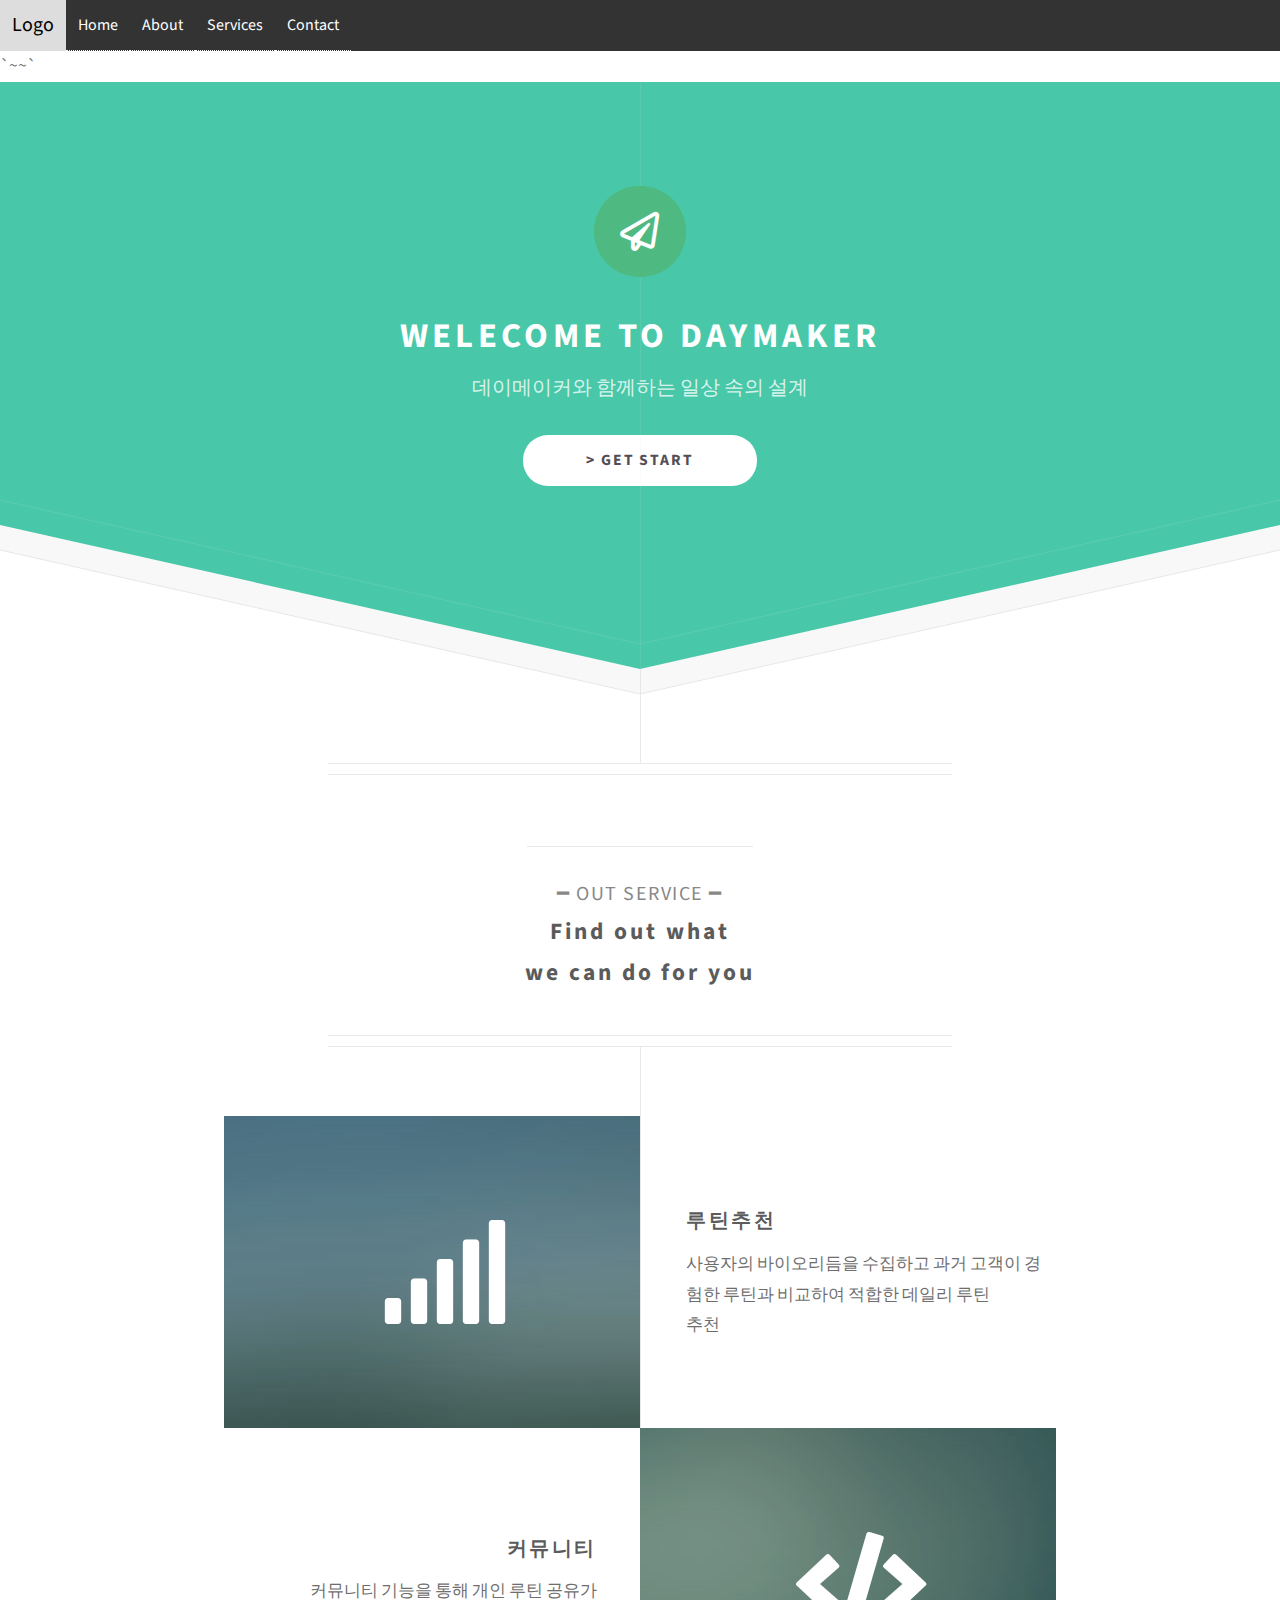
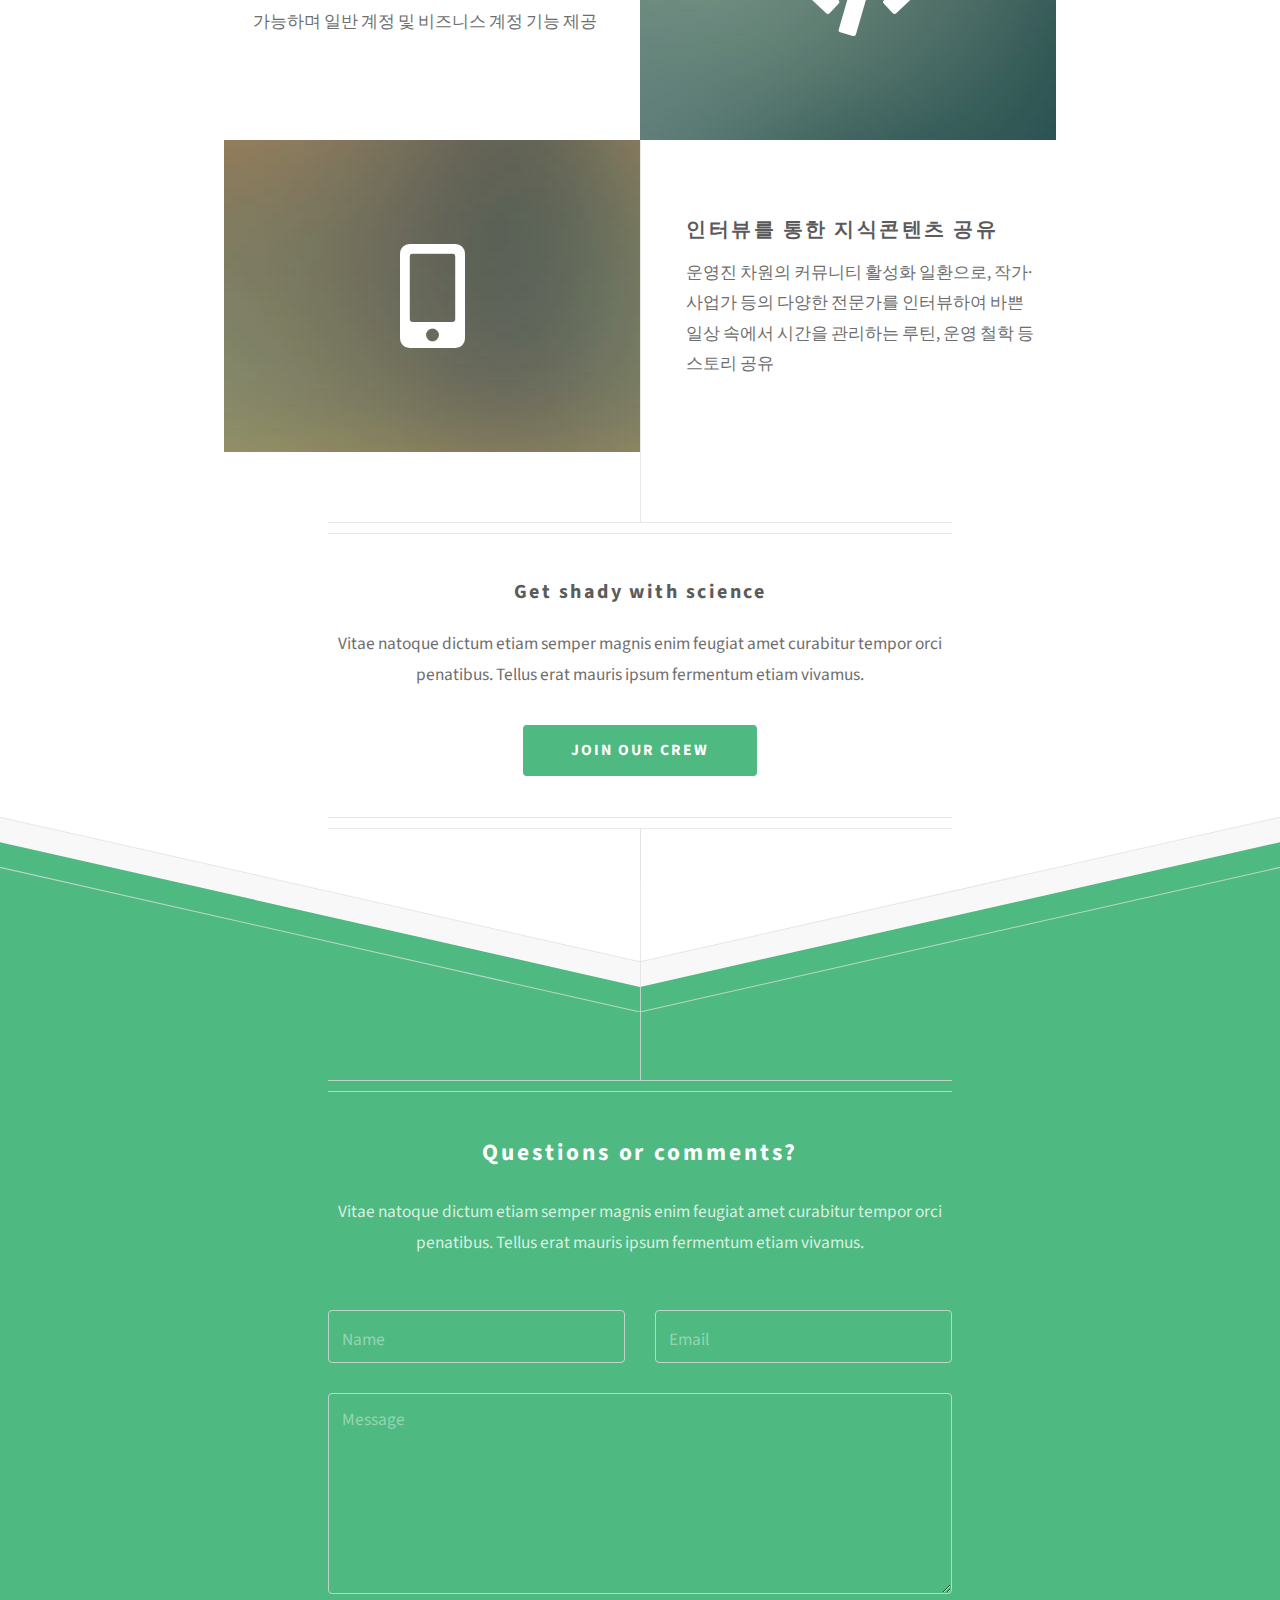
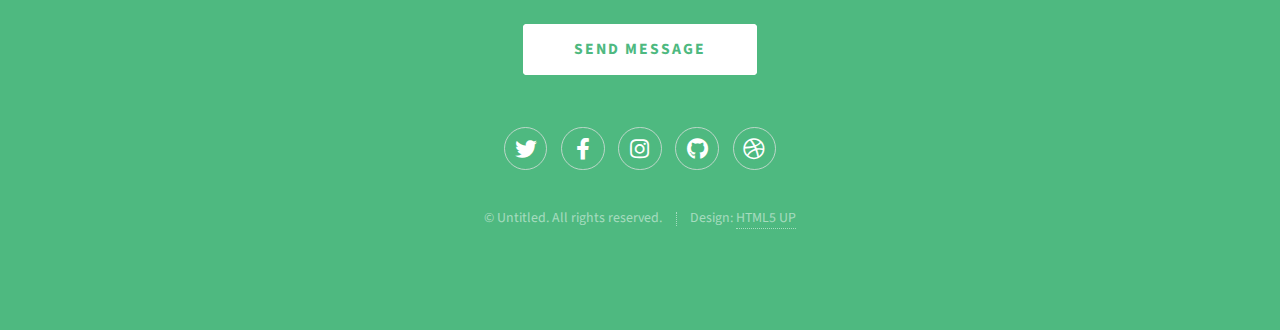
==== commit 29d3d323: "Committing local changes before branch switch" ====
--- a/index.html
+++ b/index.html
@@ -22,7 +22,7 @@
 			<a href="#">Contact</a>
 		  </div>
 
-		<!-- Header -->
+		<!-- Header -->`~~`
 			<div id="header">
 				<span class="logo icon fa-paper-plane"></span>
 				<h1> WELECOME TO DAYMAKER</h1>
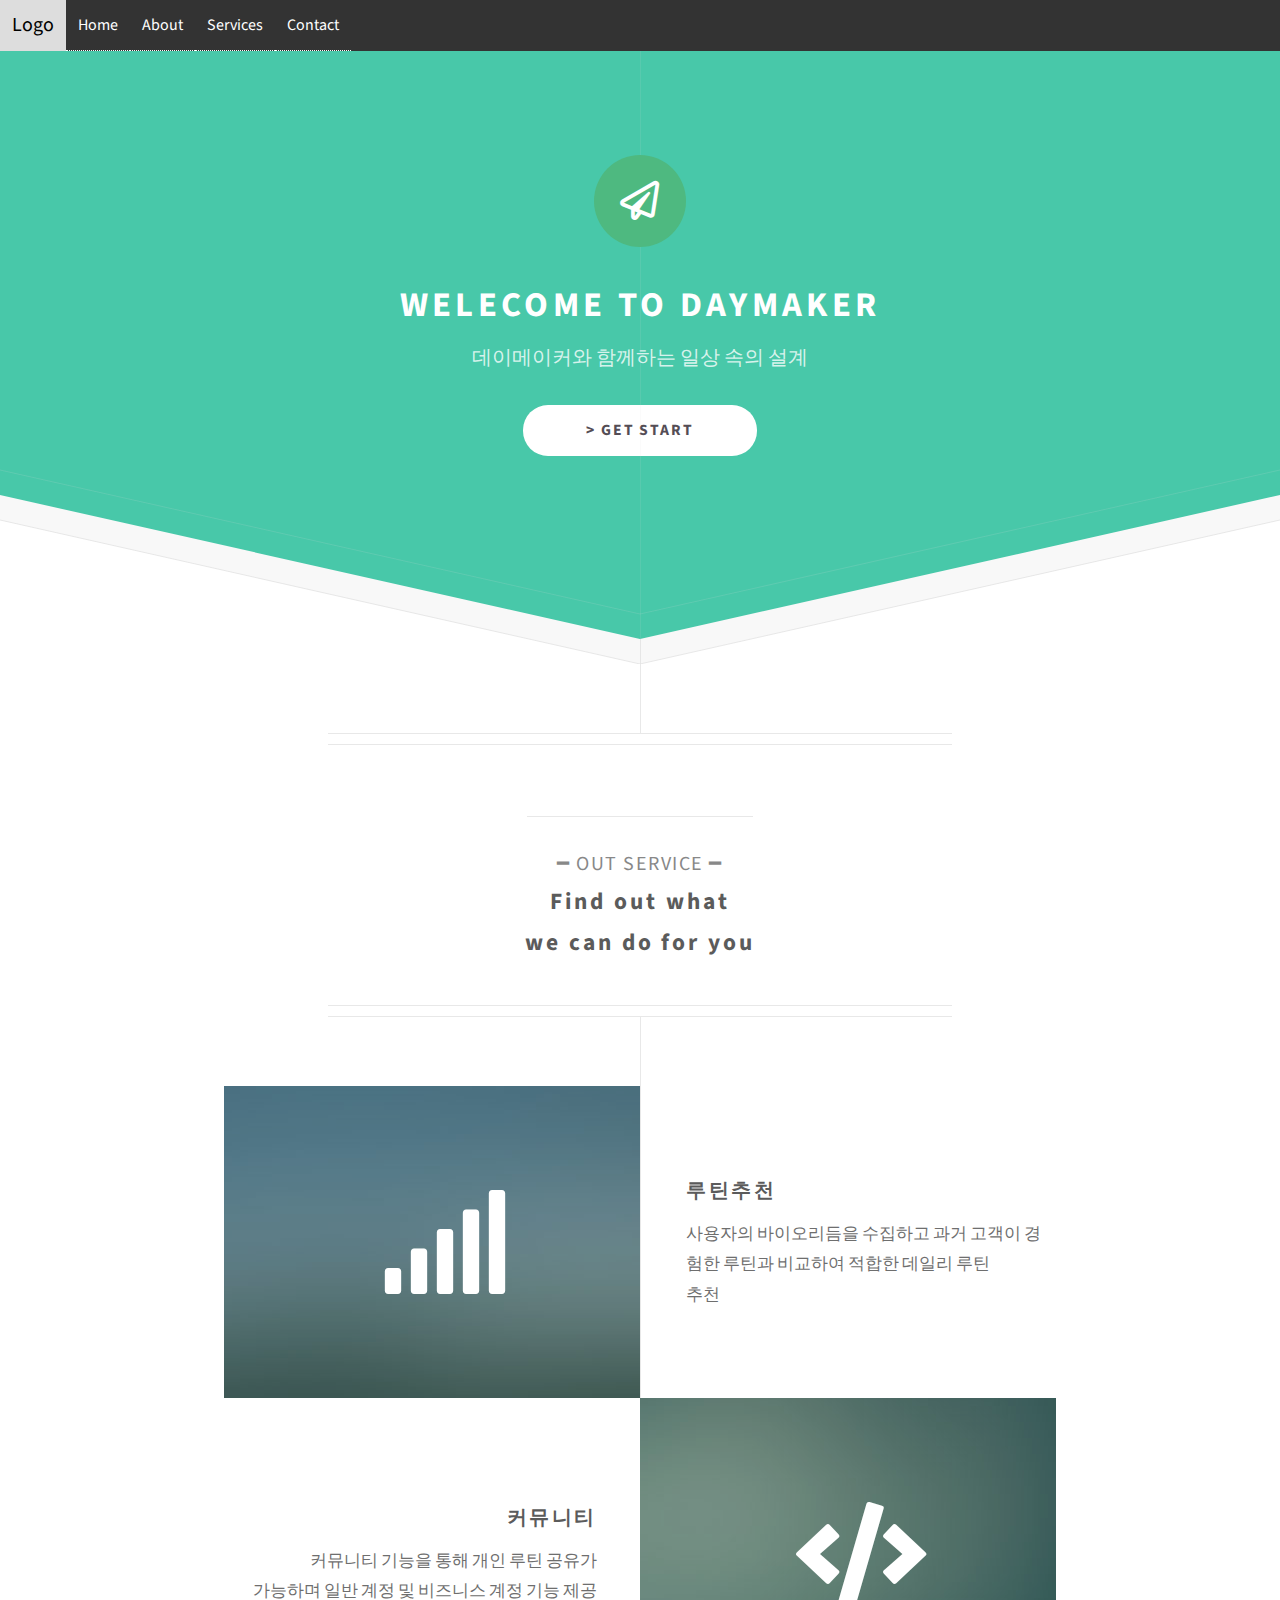
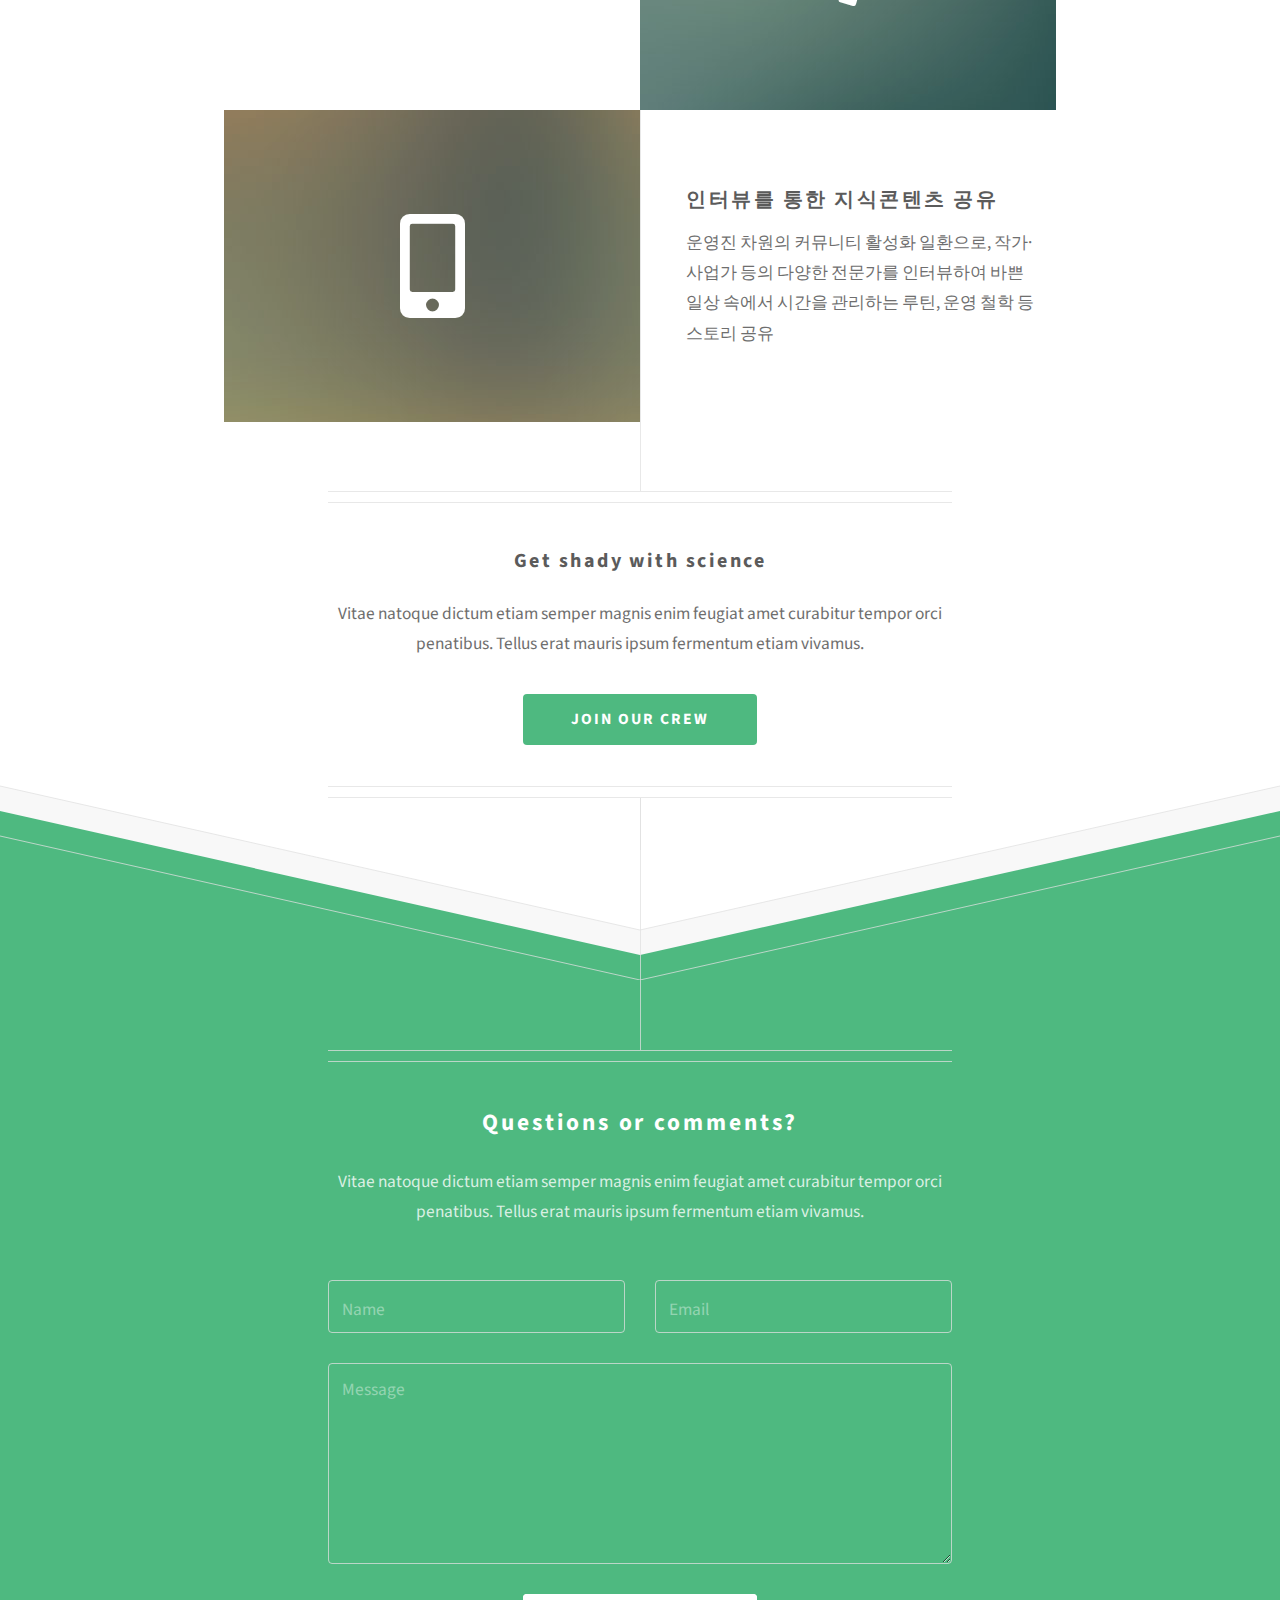
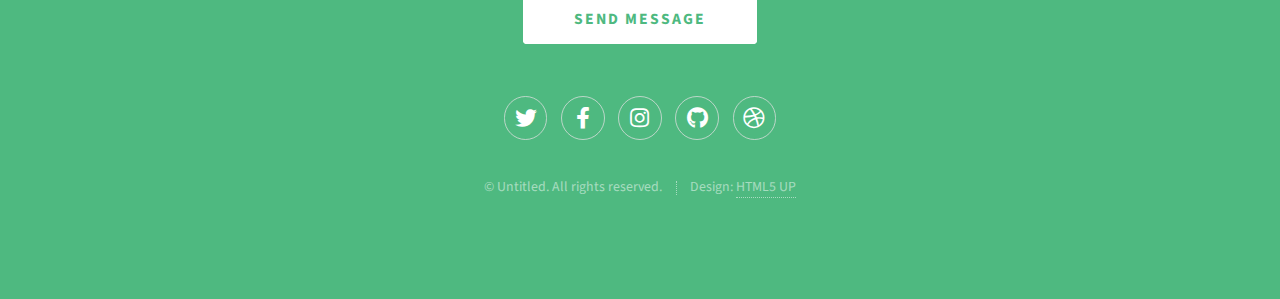
==== commit c24d6373: "add" ====
--- a/index.html
+++ b/index.html
@@ -22,7 +22,7 @@
 			<a href="#">Contact</a>
 		  </div>
 
-		<!-- Header -->`~~`
+		<!-- Header -->
 			<div id="header">
 				<span class="logo icon fa-paper-plane"></span>
 				<h1> WELECOME TO DAYMAKER</h1>
